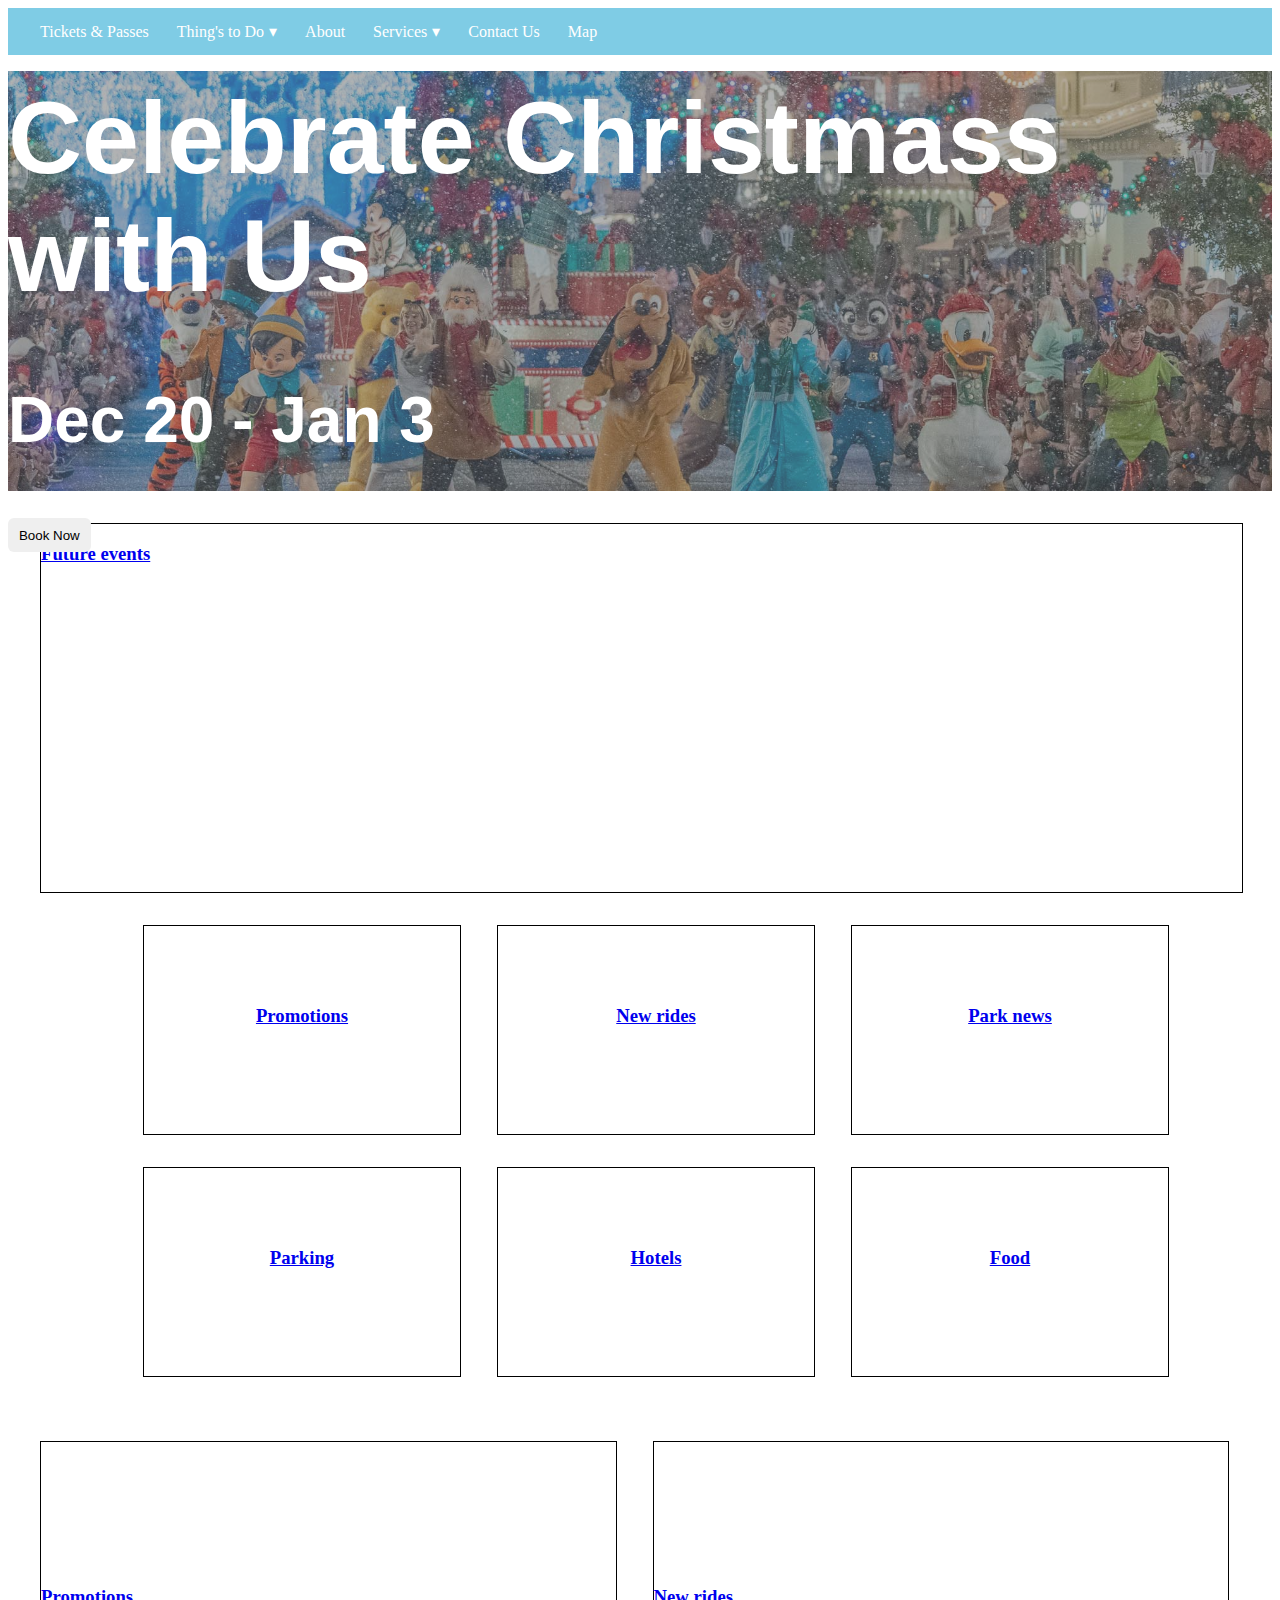
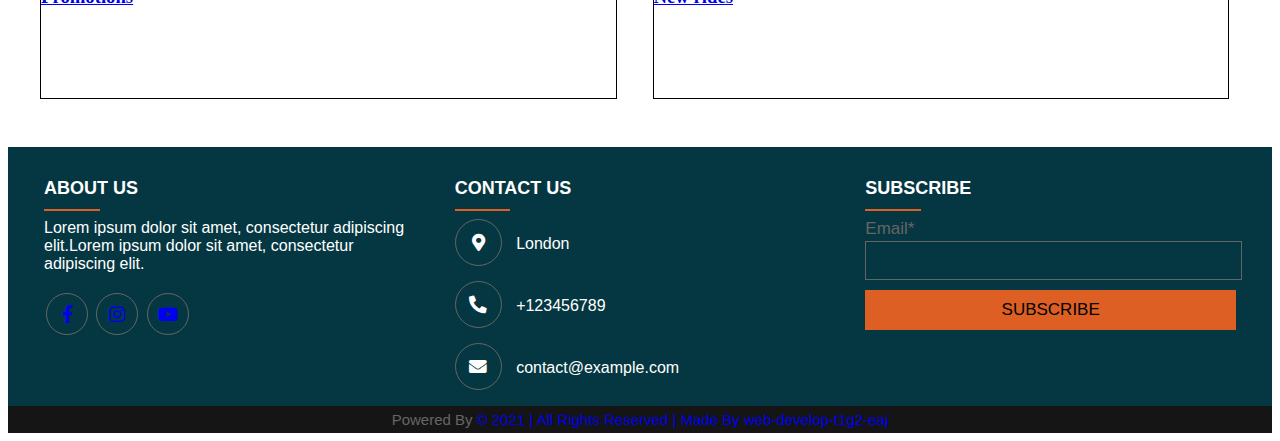
==== Current/index.html @ cac63c9f "Creating Current Folder" ====
<!DOCTYPE html>

<html lang="en">
    
  <head>
    <meta charset="UTF-8">
    <meta name="viewport" content="width=device-width, initial-scale=1.0">
    <meta http-equiv="X-UA-Compatible" content="ie=edge">
    <title>HTML 5 Boilerplate</title>
    <link rel="stylesheet" href="https://cdnjs.cloudflare.com/ajax/libs/font-awesome/5.15.3/css/all.min.css"/>
    <link rel="stylesheet" href="styles/style.css">

  </head>
    
    
  <body>
      
     <nav id='menu'>
  <input type='checkbox' id='responsive-menu' onclick='updatemenu()'><label></label>
  <ul>
    <li><a href='http://'>Tickets & Passes</a></li>
    <li><a class='dropdown-arrow' href='http://'>Thing's to Do</a>
      <ul class='sub-menus'>
        <li><a href='http://'>Sub Menu 1</a></li>
        <li><a href='http://'>Sub Menu 2</a></li>
        <li><a href='http://'>Sub Menu 3</a></li>
        <li><a href='http://'>Sub Menu 4</a></li>
      </ul>
    </li>
    <li><a href='./about.html'>About</a></li>
    <li><a class='dropdown-arrow' href='http://'>Services</a>
      <ul class='sub-menus'>
        <li><a href='http://'>Sub Menu 1</a></li>
        <li><a href='http://'>Sub Menu 2</a></li>
        <li><a href='http://'>Sub Menu 3</a></li>
      </ul>
    </li>
    <li><a href='http://'>Contact Us</a></li>
    <li><a href='./map.html'>Map</a></li>
  </ul>
</nav>
      
      
     <div class="image" id="christmass-image">
         
         <div id="test">
            <h1>Celebrate Christmass with Us</h1>
             <h2>Dec 20 - Jan 3</h3>
             
             <button id="book-christmass-ticket">
                     Book Now
                </button>
             
         </div>
         <!--<h1>Celebrate Christmass with Us</h1>
         <h3>Dec 20 - Jan 3</h3>-->
         <img src="pics/christmass.jpg" alt="Celebrate Christmass with Us">
 
      </div>

      <!-- future events div block -->
       <!-- news section -->
       <div class="future_events_div">
        <div class="future_event" id="future_events"> 
          <h3 id="future_event_link" > 
            <a href="#"> Future events </a>
          </h3>
        </div>

         </div>
        
         <!-- end of future events div block -->



      <div class="promo_main_div" >
        <div class="promos"> 
          <h3 id="promo_link" > 
            <a href="#">Promotions</a>
          </h3>
        </div>

        <div class="promos"> 
          <h3 id="promo_link" > 
            <a href="#">New rides</a>
          </h3>
        </div>

        <div class="promos"> 
          <h3 id="promo_link" > 
            <a href="#">Park news</a>
          </h3>
        </div>
            
        <div class="promos"> 
          <h3 id="promo_link" > 
            <a href="#">Parking</a>
          </h3>
        </div>
              
      
        <div class="promos"> 
          <h3 id="promo_link" > 
            <a href="#">Hotels</a>
          </h3>
        </div>
       
        
          <div class="promos"> 
            <h3 id="promo_link" > 
              <a href="#">Food</a>
            </h3>
          </div>  
         <br style="clear: left;" />
       </div>

       


       <div class="promo_main_div_b" >
        <div class="promos_b"> 
          <h3 id="promo_link" > 
            <a href="#">Promotions</a>
          </h3>
        </div>

        <div class="promos_b"> 
          <h3 id="promo_link" > 
            <a href="#">New rides</a>
          </h3>
        </div>
 
       </div>


      <!-- end of news section -->


      <!-- footer -->

      <footer>
        <div class="container">
            <div class="left section">
                <h2>About Us</h2>
                <div class="content">
                    <p>Lorem ipsum dolor sit amet, consectetur adipiscing elit.Lorem ipsum dolor sit amet, consectetur adipiscing elit.</p>
                <div class="social">
                    <a href="https://thempark.com.com"><span class="fab fa-facebook-f"></span></a>
                    <a href="https://instagram.com/"><span class="fab fa-instagram"></span></a>
                    <a href="https://www.youtube.com/"><span class="fab fa-youtube"></span></a>
                </div>
                </div>
            </div>

            <div class="center section">
                <h2>Contact Us</h2>
                <div class="content">
                    <div class="place">
                        <span class="fas fa-map-marker-alt"></span>
                        <span class="text"> London</span>
                    </div>
                    <div class="phone">
                        <span class="fas fa-phone-alt"></span>
                        <span class="text"> +123456789</span>
                    </div>
                    <div class="email">
                        <span class="fas fa-envelope"></span>
                        <span class="text"> contact@example.com</span>
                    </div>
                </div>
            </div>

            <div class="right section">
                <h2>Subscribe</h2>
                <div class="content">
                    <form action="#">
                        <div class="email">
                            <div class="text">Email*</div>
                        </div>
                        <input type="email" required>
                        <div class="btn">
                            <button type="submit">SUBSCRIBE</button>
                        </div>
                    </form>
                </div>
            </div>
        </div>

        <div class="footer-bottom">
            <center>
                <div><span>Powered By <a href="https://themepark.com">© 2021 | All Rights Reserved | Made By web-develop-t1g2-eaj</a></span></div>
            </center>
        </div>
    </footer>

      <!-- end of footer -->



    </body>
    
    
</html>
---- Current/styles/style.css ----
#menu {
	background: rgba(0, 153, 204, 0.5);
	color: #FFF;
	height: 47px;
	padding-left: 18px;
    margin-bottom: 1em;
 }

#menu ul, #menu li {
	margin: 0 auto;
	padding: 0;
	list-style: none
}

#menu ul {
	width: 100%;
}

#menu li {
	float: left;
	display: inline;
	position: relative;
}

#menu a {
	display: block;
	line-height: 47px;
	padding: 0 14px;
	text-decoration: none;
	color: #FFFFFF;
	font-size: 16px;
}

#menu a.dropdown-arrow:after {
	content: "\25BE";
	margin-left: 5px;
}

#menu li a:hover {
	color: #0099CC;
	background: #F2F2F2;
}

#menu input {
	display: none;
	margin: 0;
	padding: 0;
	height: 47px;
	width: 100%;
	opacity: 0;
	cursor: pointer
}

#menu label {
	display: none;
	line-height: 47px;
	text-align: center;
	position: absolute;
	left: 35px
}

#menu label:before {
	font-size: 1.6em;
	content: "\2261"; 
	margin-left: 20px;
}

#menu ul.sub-menus{
	height: auto;
	overflow: hidden;
	width: 170px;
	background: #444444;
	position: absolute;
	z-index: 99;
	display: none;
}

#menu ul.sub-menus li {
	display: block;
	width: 100%;
}

#menu ul.sub-menus a {
	color: #FFFFFF;
	font-size: 16px;
}

#menu li:hover ul.sub-menus {
	display: block
}

#menu ul.sub-menus a:hover{
	background: #F2F2F2;
	color: #444444;
}

/* responsive settings */
@media screen and (max-width: 800px){

	

	/* responsive menu */

	#menu {position:relative}
	#menu ul {background:#111;position:absolute;top:100%;right:0;left:0;z-index:3;height:auto;display:none}
	#menu ul.sub-menus {width:100%;position:static;}
	#menu ul.sub-menus a {padding-left:30px;}
	#menu li {display:block;float:none;width:auto;}
	#menu input, #menu label {position:absolute;top:0;left:0;display:block}
	#menu input {z-index:4}
	#menu input:checked + label {color:white}
	#menu input:checked + label:before {content:"\00d7"}
	#menu input:checked ~ ul {display:block}


	#future_events {
		width: 100%;
        float: none;
 		margin-top: 2em;
		margin-right: auto;
		margin-left: auto; 

	}

	 .promos {
		 width: 20%;
	 }

	 .promos_b {
		width: 20%;
	}

	/* responsive settings for 6 div blocks */
	div.promo_main_div div {
        width: 100%;
        float: none;
 		margin-top: 2em;
		margin-right: auto;
		margin-left: auto; 
		margin-bottom: 2em;
}

div.promo_main_div_b div {
	width: 100%;
	float: none;
	 margin-top: 2em;
	margin-right: auto;
	margin-left: auto; 
	margin-bottom: 2em;
}

		 
		 


	/* footer responsive block */
	footer{
        position: relative;
        bottom: 0px;
    }

    .left .content{
        padding-right:0px;
        padding-bottom: 30px;
    }

    .container{
        flex-wrap: wrap;
        flex-direction: column;
        padding:0.5rem;
    }

    .container .section{
        margin:5px 0;
    }

}

/* end of responsive settings */

div #christmass-image {
    margin: 1em;
      
}

/* main image div block*/
#christmass-image{
    position:relative;
    margin: 0;
    display: flex;
    justify-content: center;
    align-items: center;
    background:rgba(0,0,0,0.6);
 }
 
#test {
    position:absolute;
 
    z-index: 1;
    color: white;
    font-family: sans-serif;
}

#test, h1 {
    font-size: 3.2em;
}

#test, h2 {
    font-size: 2em;
}
 
/* main image settings */
#christmass-image img{
    position:relative;
    width: 100%;
    opacity: 0.5;
    height: 420px;
    object-fit: cover;
    
}


  #book-christmass-ticket {
    width: 6.2em;
    height: 2.5em;
    border-radius: 6px;
    transition-duration: 0.4s;
    border: none;
}
 
#promo_link {

	margin-top: 25%;
	margin-bottom: 25%;
}

button:hover {
  background-color: #4CAF50; 
  color: white;
}


/* future events css block */
/* container div for 6 div blocks */
.promo_main_div {

	width: 100%;
	text-align: center;
	margin-bottom: 2em;
	/* margin-left: 10%;
	margin-right: 10%; */
	height:120%;

}


.promo_main_div_B {

	width: 100%;
	text-align: center;
	margin-bottom: 2em;
	/* margin-left: 10%;
	margin-right: 10%; */
	height:120%;

}

.promos_b {
	/* width: 24%; */
   width: calc(100%/2.2);
   border: 1px solid black;
	/* float: left; */
	vertical-align: middle;
   display:inline-block;
   align-items: center;
   height: 16em;
   margin: 2em auto auto 2em;}


/* 6 div blocks for advertising */
.future_event {
 	/* width: 24%; */
	width: 95%;
	border: 1px solid black;
 	/* float: left; */
 	display:inline-block;
 	height: 23em;
	margin: 2em auto auto 2em;}
/* end of future events block */
 

/* 6 div blocks for advertising */
.promos {
 	/* width: 24%; */
	width: calc(100% / 4);
	border: 1px solid black;
 	/* float: left; */
     vertical-align: middle;
	display:inline-block;
	align-items: center;
	height: 13em;
	margin: 2em auto auto 2em;}

 
/* 
	E-mail signup form
	form {
 		font-family: sans-serif;
	  }
	  
	  .container {
		padding: 10px;
	  }
	  
	  input[type=text], input[type=submit] {
		width: 100%;
		padding:9px;
		margin: 8px 0;
		display: inline-block;
		border: 1px solid #ccc;
		box-sizing: border-box;
	  }
	  
	  input[type=checkbox] {
		margin-top: 10px;
	  }
	  
	  input[type=submit] {
		background-color: #12868f;
		color: white;
		border: none;
	  }
	  
	  
	  input[type=submit]:hover {
		opacity: 0.8;
	  } */

 	    


	  /* footer */

	   

 

footer{
	padding:0; 
	margin:0;
    box-sizing: border-box;
    color: white;
    font-family: 'Open Sans', sans-serif;
    margin-top: 3em;
    bottom: 0;
    width: 100%;
    background-color: #053742;
}

.container{
    display: flex;
    padding: 1rem;
}

.container .section{
    flex-basis: 50%;
    padding: 0 20px;
}

.section h2{
    font-size: 1.125rem;
    font-weight: 600;
    text-transform: uppercase;
}

.section .content{
    margin:20px 0 0 0;
    position: relative;
}

.section .content::before{
    position: absolute;
    content: '';
    top: -10px;
    height: 2px;
    width: 100%;
}

.section .content::after{
    position: absolute;
    content: '';
    height: 2px;
    width: 15%;
    background-color: #dd5f24;
    top: -10px;
}

.left .content .social{
    margin: 20px 0 0 0;
}

.left .content .social a{
    padding: 0 2px;
}

.left .content .social a span{
    height: 40px;
    width: 40px;
    background: transparent;
    line-height: 40px;
    text-align: center;
    font-size: 18px;
    border-radius: 50px;
    transition: 0.4s;
    border:1px solid #656565;
}


.left .content .social a span:hover{
    background: #dd5f24;
}

.center .content .fas{
    font-size: 1.1rem;
    background: transparent;
    height: 45px;
    width: 45px;
    line-height: 45px;
    text-align: center;
    border-radius: 50px;
    transition: 0.3s;
    cursor: pointer;
    border:1px solid #656565;
}

.center .content .fas:hover{
    background: #dd5f24;
    border:1px solid #dd5f24;
}

.center .content .text{
    font-size: 1.0.6rem;
    font-weight: 500;
    padding-left: 10px;
}

.center .content .phone{
    margin: 15px 0;
}

.right form .text{
    font-size: 1.0625rem;
    margin-bottom: 2px;
    color: #656565;
}

.right form input{
    width: 100%;
    font-size: 1.0625rem;
    background: transparent;
    border: 1px solid #656565;
}

.right form input{
    height: 35px;
}

.right form .btn{
    margin-top: 10px;
}

.right form .btn button{
    height: 40px;
    width: 100%;
    border:none;
    outline: none;
    background: #dd5f24;
    font-size: 1.0625rem;
    font-weight: 500;
    cursor: pointer;
    transition: 0.3s;
}


.right form .btn button:hover{
    background: #000;
}

.footer-bottom center{
    padding: 5px;
    font-size: 0.9375rem;
    background: #151515;
}

.footer-bottom center span{
    color: #656565;
}

.footer-bottom center a{
    text-decoration: none;
}

.footer-bottom center a:hover{
    text-decoration: underline;
}

 

	  /* end of footer */
/* THis contains just the map */
#container-parkmap {
    position: relative;
    border-style: dashed;
}

/* The legend just below the map */
.legend {
    margin-bottom: 100px;
}

.legend ol {
    columns: 30px 3;
}

.logo {
    position: absolute;
    top: 40px;
}

/* THis is a trick to crop a squared image into a rounded shaped one */
.img-crop-rounded {
    width: 100px;
    height: 100px;
    object-fit: cover;
    border-radius: 50%;
}


.map-content-wrapper section:target {
    background-color: chartreuse;
}

/* section {
    display: block;
} */

.back-to-map {
    display: block;
    font-style: italic;
    text-align: center;
    color:steelblue;
}


.back-to-map:hover, .back-to-map:active {
    background-color: burlywood;
    font-weight: bold;
    text-decoration: none;
}



.hotels, .restaurants {
    display: flex;
    margin: 0 auto;
}

section.show-attraction {
    display: flex;
    margin: 0 auto;
    justify-content: center;
}
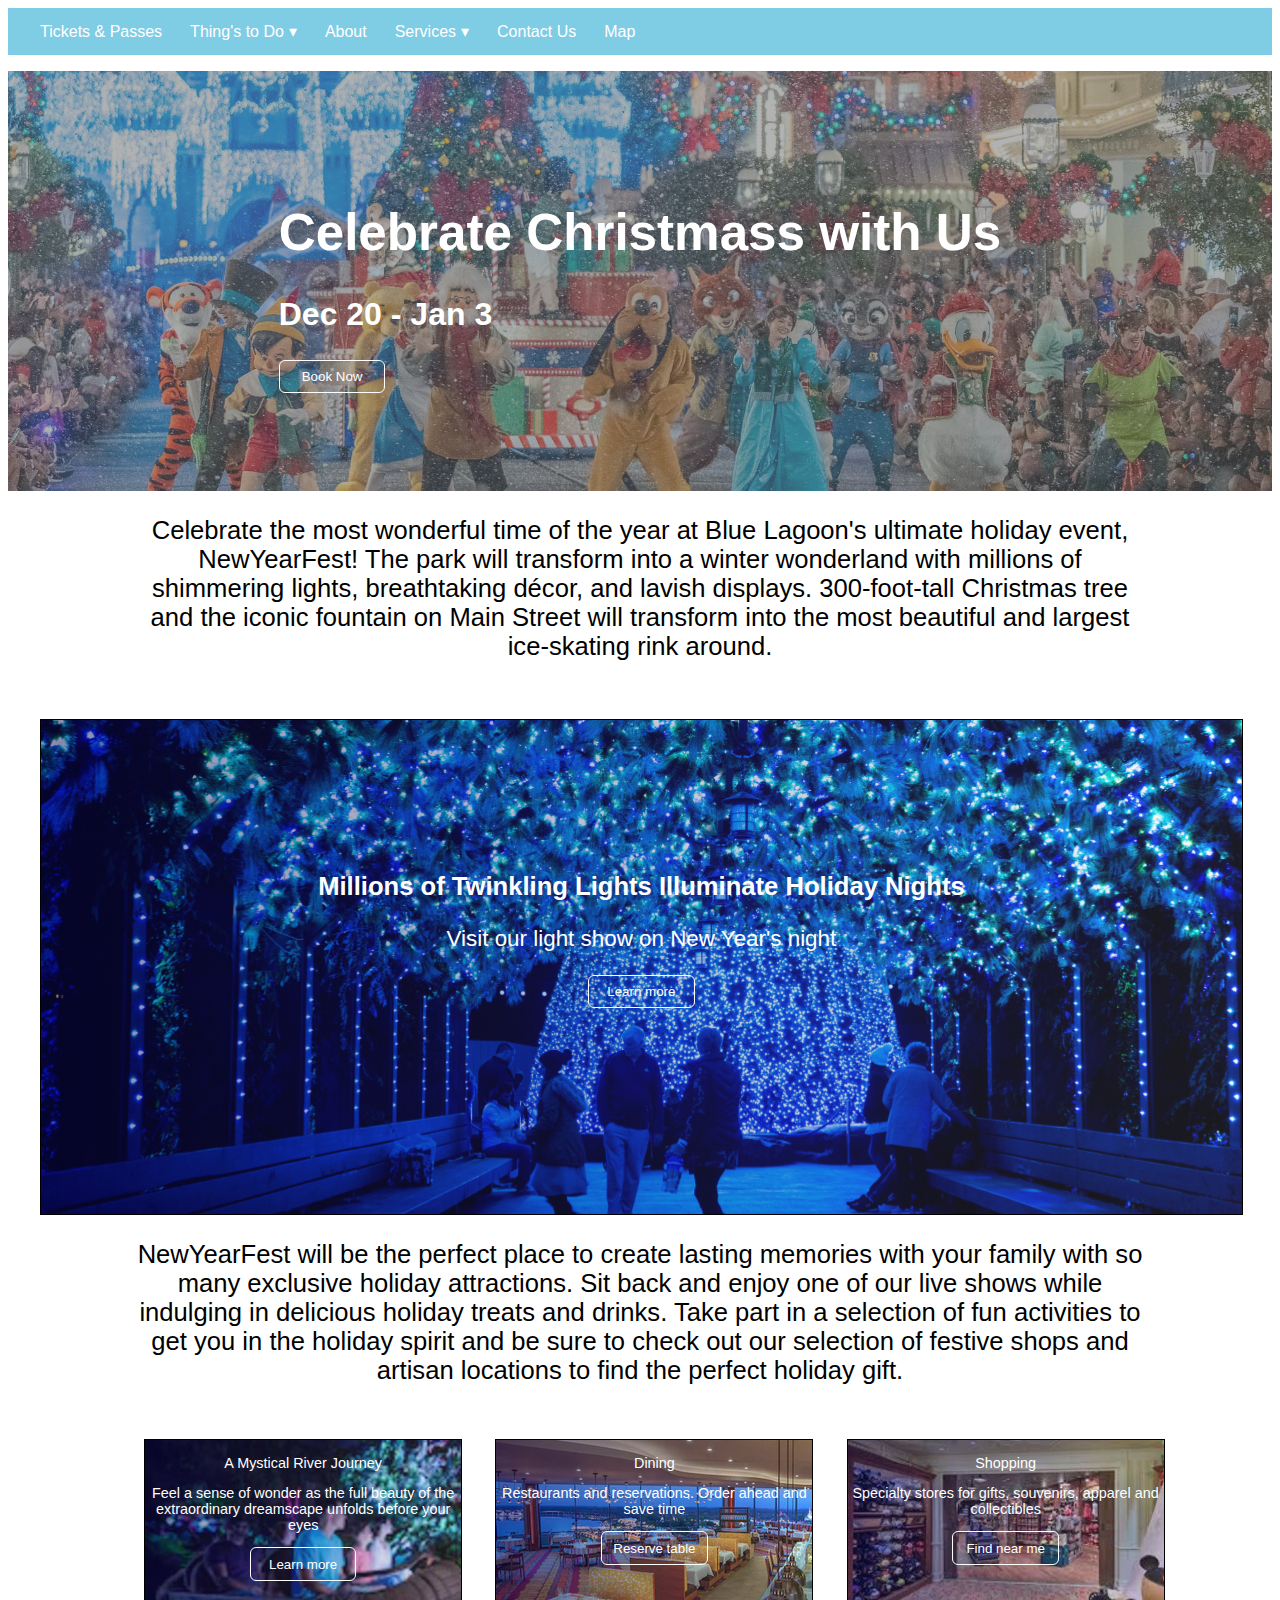
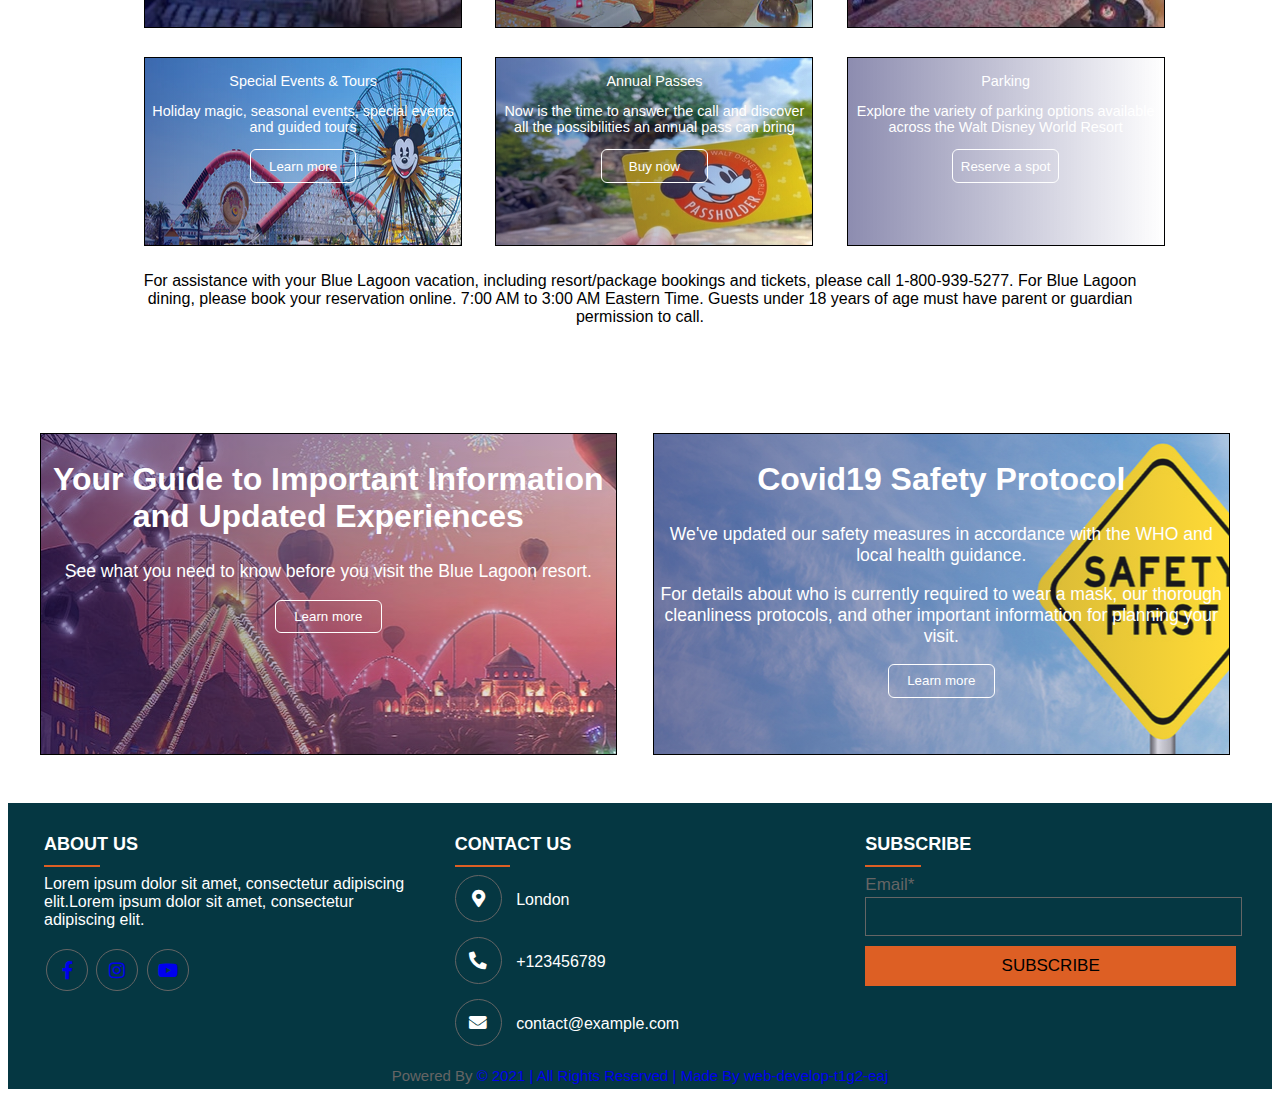
==== commit cd8bb98c: "index page 90% done" ====
--- a/Current/index.html
+++ b/Current/index.html
@@ -6,7 +6,7 @@
     <meta charset="UTF-8">
     <meta name="viewport" content="width=device-width, initial-scale=1.0">
     <meta http-equiv="X-UA-Compatible" content="ie=edge">
-    <title>HTML 5 Boilerplate</title>
+    <title>The Blue Lagoon</title>
     <link rel="stylesheet" href="https://cdnjs.cloudflare.com/ajax/libs/font-awesome/5.15.3/css/all.min.css"/>
     <link rel="stylesheet" href="styles/style.css">
 
@@ -61,10 +61,17 @@
       <!-- future events div block -->
        <!-- news section -->
        <div class="future_events_div">
+         <p style="text-align: center; margin: 2% 10% 2% 10%; font-size: 1.6em;">Celebrate the most wonderful time of the year at Blue Lagoon's ultimate holiday event, NewYearFest! 
+          The park will transform into a winter wonderland with millions of shimmering lights, breathtaking décor, and lavish displays. 
+          300-foot-tall Christmas tree and the iconic fountain on Main Street will transform into the most beautiful and largest ice-skating rink around.</p>
         <div class="future_event" id="future_events"> 
           <h3 id="future_event_link" > 
-            <a href="#"> Future events </a>
+            Millions of Twinkling Lights Illuminate Holiday Nights           
           </h3>
+          <p>Visit our light show on New Year's night</p>
+            <button id="book-christmass-ticket">
+              Learn more
+         </button>
         </div>
 
          </div>
@@ -74,43 +81,69 @@
 
 
       <div class="promo_main_div" >
-        <div class="promos"> 
-          <h3 id="promo_link" > 
-            <a href="#">Promotions</a>
-          </h3>
-        </div>
-
-        <div class="promos"> 
-          <h3 id="promo_link" > 
-            <a href="#">New rides</a>
-          </h3>
-        </div>
-
-        <div class="promos"> 
-          <h3 id="promo_link" > 
-            <a href="#">Park news</a>
-          </h3>
+        
+        <p style="text-align: center; margin: 2% 10% 2% 10%; font-size: 1.6em;">
+          NewYearFest will be the perfect place to create lasting memories with your family with so many exclusive holiday attractions.
+           Sit back and enjoy one of our live shows while indulging in delicious holiday treats and drinks.
+           Take part in a selection of fun activities to get you in the holiday spirit
+            and be sure to check out our selection of festive shops and artisan locations to find the perfect holiday gift.
+        </p>
+
+        <div class="promos new_ride"> 
+             <p>A Mystical River Journey</p>
+             <p>Feel a sense of wonder as the full beauty of the extraordinary dreamscape unfolds before your eyes</p>
+             <button id="promos_button">
+              Learn more
+         </button>
+         </div>
+
+        <div class="promos dining"> 
+          <p>Dining</p>
+          <p>Restaurants and reservations. Order ahead and save time</p>
+          <button id="promos_button">
+            Reserve table
+       </button>
+        </div>
+
+        <div class="promos shopping"> 
+          <p>Shopping</p>
+          <p>Specialty stores for gifts, souvenirs, apparel and collectibles</p>
+          <button id="promos_button">
+            Find near me
+       </button>
         </div>
             
-        <div class="promos"> 
-          <h3 id="promo_link" > 
-            <a href="#">Parking</a>
-          </h3>
+        <div class="promos special_events"> 
+         <p>Special Events & Tours</p>
+         <p>Holiday magic, seasonal events, special events and guided tours</p>
+         <button id="promos_button">
+            Learn more
+        </button>
         </div>
               
       
-        <div class="promos"> 
-          <h3 id="promo_link" > 
-            <a href="#">Hotels</a>
-          </h3>
+        <div class="promos annual_pass"> 
+          <p>Annual Passes</p>
+          <p>Now is the time to answer the call and discover all the possibilities an annual pass can bring</p>
+            <button id="promos_button">
+              Buy now
+          </button>
         </div>
        
         
-          <div class="promos"> 
-            <h3 id="promo_link" > 
-              <a href="#">Food</a>
-            </h3>
+          <div class="promos parking"> 
+            <p>Parking</p>
+           <p>Explore the variety of parking options available across the Walt Disney World Resort</p>
+           <button id="promos_button">
+            Reserve a spot
+        </button>
           </div>  
+          <P id="promo_main_p" style="text-align: center; margin: 2% 10% 2% 10%;">
+            For assistance with your Blue Lagoon vacation, including resort/package bookings and tickets, please call 1-800-939-5277.
+            For Blue Lagoon dining, please book your reservation online.
+            7:00 AM to 3:00 AM Eastern Time. Guests under 18 years of age must have parent or guardian permission to call.
+  
+          </P>
          <br style="clear: left;" />
        </div>
 
@@ -118,17 +151,34 @@
 
 
        <div class="promo_main_div_b" >
-        <div class="promos_b"> 
-          <h3 id="promo_link" > 
-            <a href="#">Promotions</a>
+        <div class="promos_b guide"> 
+          <h2>Your Guide to Important Information and Updated Experiences</h2>
+            <p>
+              See what you need to know before you visit the Blue Lagoon resort.
+              </p>
+              <button id="promos_button">
+                Learn more
+            </button>
           </h3>
         </div>
 
-        <div class="promos_b"> 
-          <h3 id="promo_link" > 
-            <a href="#">New rides</a>
-          </h3>
-        </div>
+        <div class="promos_b cv19"> 
+          <h2> 
+           Covid19 Safety Protocol
+          </h2>
+          <p>
+            We've updated our safety measures in accordance with the WHO and local health guidance.
+          </p>
+            <p>
+              For details about who is currently required to wear a mask, 
+              our thorough cleanliness protocols, and other important information for planning your visit.
+            </p>
+            <button id="promos_button">
+              Learn more
+          </button>
+        </div>
+
+        
  
        </div>
 
--- a/Current/styles/style.css
+++ b/Current/styles/style.css
@@ -1,3 +1,13 @@
+
+h1 {
+    font-size: 3.2em;
+}
+
+h2 {
+    font-size: 2em;
+}
+ 
+
 #menu {
 	background: rgba(0, 153, 204, 0.5);
 	color: #FFF;
@@ -114,12 +124,13 @@
 
 
 	#future_events {
+        
 		width: 100%;
         float: none;
  		margin-top: 2em;
 		margin-right: auto;
 		margin-left: auto; 
-
+       
 	}
 
 	 .promos {
@@ -149,8 +160,13 @@
 	margin-bottom: 2em;
 }
 
+    .future_events_div {
+        font-size: 0.7em;
+    }
 		 
-		 
+	.promo_main_div {
+        font-size: 0.7em;
+    } 
 
 
 	/* footer responsive block */
@@ -177,7 +193,7 @@
 }
 
 /* end of responsive settings */
-
+/* ----------------------------------------------------------------------------------------------- */
 div #christmass-image {
     margin: 1em;
       
@@ -201,14 +217,6 @@
     font-family: sans-serif;
 }
 
-#test, h1 {
-    font-size: 3.2em;
-}
-
-#test, h2 {
-    font-size: 2em;
-}
- 
 /* main image settings */
 #christmass-image img{
     position:relative;
@@ -221,12 +229,19 @@
 
 
   #book-christmass-ticket {
-    width: 6.2em;
+    background-color: Transparent; 
+    width: 8em;
     height: 2.5em;
+    border: white 1px solid;
+    color: #FFF;
     border-radius: 6px;
     transition-duration: 0.4s;
-    border: none;
-}
+}
+
+#book-christmass-ticket:hover {
+    background-color: rgba(42, 211, 174, 0.521); 
+
+  }
  
 #promo_link {
 
@@ -266,24 +281,61 @@
 }
 
 .promos_b {
-	/* width: 24%; */
+   text-align: center;
    width: calc(100%/2.2);
    border: 1px solid black;
-	/* float: left; */
-	vertical-align: middle;
+   vertical-align: middle;
    display:inline-block;
-   align-items: center;
-   height: 16em;
-   margin: 2em auto auto 2em;}
+   height: 20em;
+   margin: 2em auto auto 2em;
+   color: white;
+   /* font-size: 1.6em; */
+    }   
+
+    .guide {
+            background-image: linear-gradient(to right, rgba(10, 9, 85, 0.466), rgba(255, 255, 255, 0.1) ), url("../pics/guide.jpg");
+
+    }
+    
+
+    .promos_b p {
+        font-size: 1.1em;
+        }
+    
+    .cv19 {
+        background-image: linear-gradient(to right, rgba(10, 9, 85, 0.466), rgba(255, 255, 255, 0.1) ), url("../pics/safety.jpg");
+
+    }
+    
+
+#future_event_link {
+        z-index: 1;
+        color:#ffffff; 
+        font-size: 1.6em;
+        font-family: sans-serif;
+        
+ 
+   }
+ 
+   .future_event p {
+        font-size: 1.4em;
+        font-family: sans-serif;
+             
+      }
 
 
 /* 6 div blocks for advertising */
 .future_event {
  	/* width: 24%; */
+    padding-top: 10%;
+    position: relative;
+    background-image: linear-gradient(to right, rgba(10, 9, 85, 0.466), rgba(255, 255, 255, 0.1) ), url("../pics/future_event.jpg");
 	width: 95%;
+    color: #FFF;
+    text-align: center;
+    vertical-align: middle;
 	border: 1px solid black;
- 	/* float: left; */
- 	display:inline-block;
+  	display:inline-block;
  	height: 23em;
 	margin: 2em auto auto 2em;}
 /* end of future events block */
@@ -294,12 +346,77 @@
  	/* width: 24%; */
 	width: calc(100% / 4);
 	border: 1px solid black;
- 	/* float: left; */
-     vertical-align: middle;
+    vertical-align: middle;
 	display:inline-block;
 	align-items: center;
 	height: 13em;
-	margin: 2em auto auto 2em;}
+	margin: 2em auto auto 2em;
+    color: #FFF;
+    z-index: 1;
+    font-size: 0.9em;
+}
+
+    .new_ride {
+        background-image: linear-gradient(to right, rgba(10, 9, 85, 0.466), rgba(255, 255, 255, 0.1) ), url(../pics/new_ride.jpg);
+        /* color: #FFF;
+        z-index: 1;
+        font-size: 0.9em; */
+      }
+
+      
+       
+       .dining {
+        background-image: linear-gradient(to right, rgba(10, 9, 85, 0.466), rgba(255, 255, 255, 0.1) ), url(../pics/dining.jpg);
+        /* color: #FFF;
+        z-index: 1;
+        font-size: 0.9em; */
+      }
+
+      .shopping {
+        background-image: linear-gradient(to right, rgba(10, 9, 85, 0.466), rgba(255, 255, 255, 0.1) ), url(../pics/shopping.jpg);
+        /* color: #FFF;
+        z-index: 1;
+        font-size: 0.9em; */
+      }
+
+      .special_events {
+        background-image: linear-gradient(to right, rgba(10, 9, 85, 0.466), rgba(255, 255, 255, 0.1) ), url(../pics/events.jpg);
+        /* color: #FFF;
+        z-index: 1;
+        font-size: 0.9em; */
+      }
+
+      .annual_pass {
+        background-image: linear-gradient(to right, rgba(10, 9, 85, 0.466), rgba(255, 255, 255, 0.1) ), url(../pics/annual_pass.jpg);
+        /* color: #FFF;
+        z-index: 1;
+        font-size: 0.9em; */
+      }
+
+      .parking {
+        background-image: linear-gradient(to right, rgba(10, 9, 85, 0.466), rgba(255, 255, 255, 0.1) ), url(../pics/parking.jpg);
+        
+      }
+
+      
+
+ 
+     #promos_button {
+        background-color: Transparent; 
+        width: 8em;
+        height: 2.5em;
+        border: white 1px solid;
+        color: #FFF;
+        border-radius: 6px;
+        transition-duration: 0.4s;
+  
+      }
+
+      #promos_button:hover {
+        background-color: rgba(42, 211, 174, 0.521); 
+ 
+      }
+
 
  
 /* 
@@ -489,7 +606,7 @@
 .footer-bottom center{
     padding: 5px;
     font-size: 0.9375rem;
-    background: #151515;
+    /* background: #151515; */
 }
 
 .footer-bottom center span{
@@ -507,6 +624,57 @@
  
 
 	  /* end of footer */
+
+
+
+/* ************************************PAGE2******************************************************************************* */
+
+
+/* The following instructions come from Pietro's orginal stylesheet, but had been omitted in the merged version for submission 2
+Reinstating them to test how it works.
+*/
+
+body {
+    font-family: 'Lucida Sans', 'Lucida Sans Regular', 'Lucida Grande', 'Lucida Sans Unicode', Geneva, Verdana, sans-serif;
+}
+
+/* div, section {
+    margin-bottom: 50px;
+    padding: 10px;
+} */
+
+
+section.show-attraction {
+    display: flex;
+    margin: 0 auto;
+    justify-content: center;
+}
+
+
+
+.p2 h1 {
+    /* margin: 0; */
+    /* font-size: 3em; */
+    /* line-height: 1; */
+    background-color: hsla(195, 100%, 40%, 0.8);
+	color: #FFF;
+    text-align: center;
+}
+
+/* h2 {
+    margin-bottom: 5px;
+    margin-top: 15px;
+} */
+
+/* p {
+    margin-top: 0;
+    margin-bottom: 5px;
+} */
+
+
+
+
+
 /* THis contains just the map */
 #container-parkmap {
     position: relative;
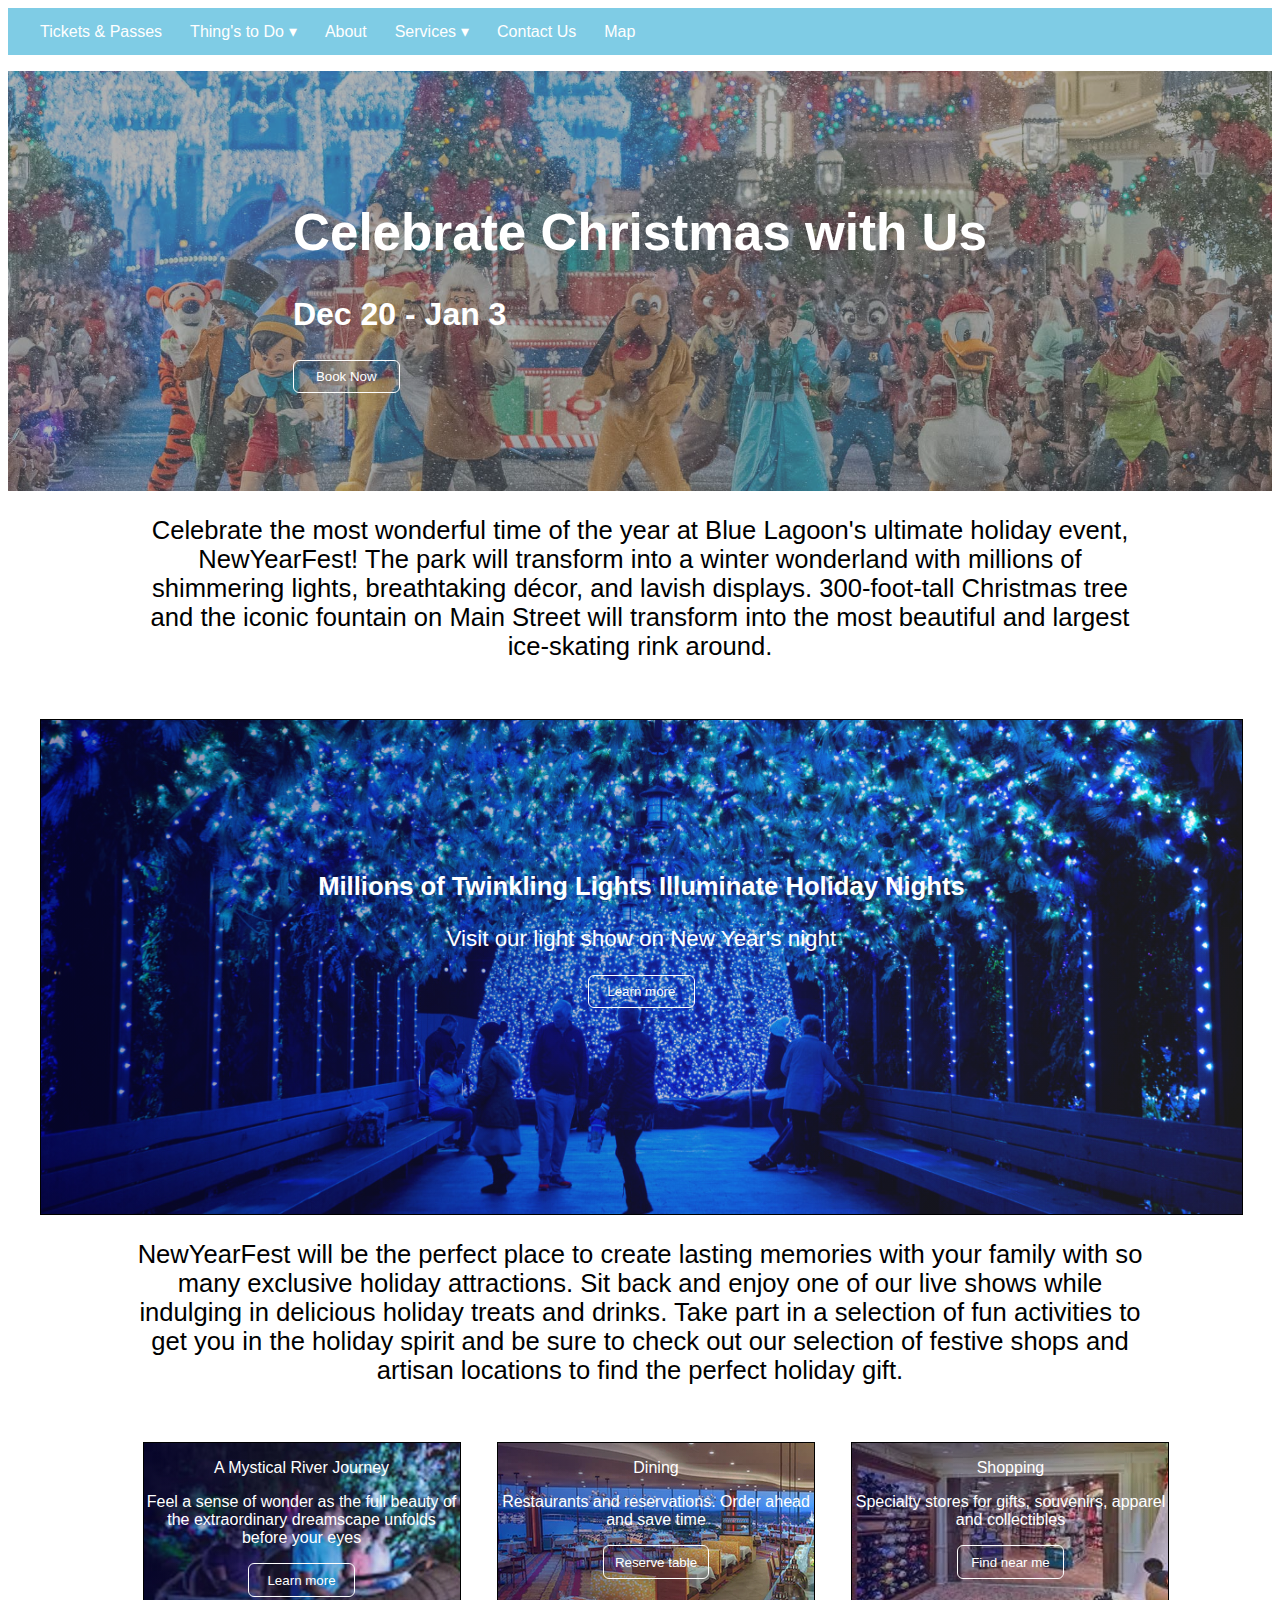
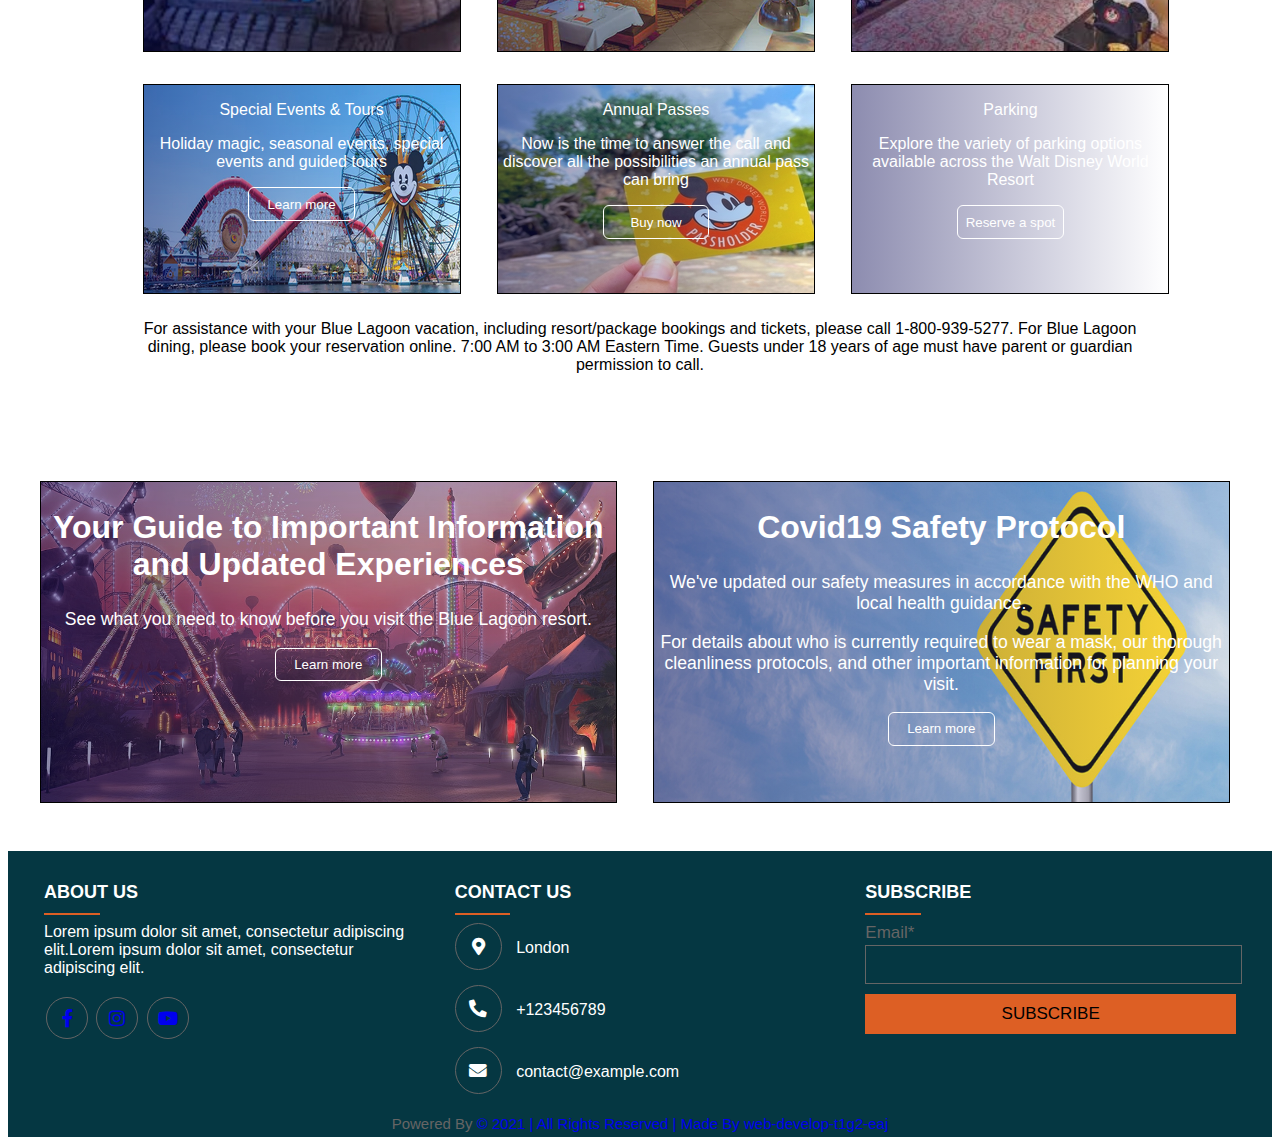
==== commit c2081acb: "responsive settings" ====
--- a/Current/index.html
+++ b/Current/index.html
@@ -41,20 +41,20 @@
 </nav>
       
       
-     <div class="image" id="christmass-image">
+     <div class="image" id="christmas-image">
          
          <div id="test">
-            <h1>Celebrate Christmass with Us</h1>
+            <h1>Celebrate Christmas with Us</h1>
              <h2>Dec 20 - Jan 3</h3>
              
-             <button id="book-christmass-ticket">
+             <button id="book-christmas-ticket">
                      Book Now
                 </button>
              
          </div>
-         <!--<h1>Celebrate Christmass with Us</h1>
+         <!--<h1>Celebrate Christmas with Us</h1>
          <h3>Dec 20 - Jan 3</h3>-->
-         <img src="pics/christmass.jpg" alt="Celebrate Christmass with Us">
+         <img src="pics/christmas.jpg" alt="Celebrate Christmas with Us">
  
       </div>
 
@@ -69,7 +69,7 @@
             Millions of Twinkling Lights Illuminate Holiday Nights           
           </h3>
           <p>Visit our light show on New Year's night</p>
-            <button id="book-christmass-ticket">
+            <button id="book-christmas-ticket">
               Learn more
          </button>
         </div>
@@ -90,7 +90,7 @@
         </p>
 
         <div class="promos new_ride"> 
-             <p>A Mystical River Journey</p>
+             <P>A Mystical River Journey</P>
              <p>Feel a sense of wonder as the full beauty of the extraordinary dreamscape unfolds before your eyes</p>
              <button id="promos_button">
               Learn more
@@ -98,7 +98,7 @@
          </div>
 
         <div class="promos dining"> 
-          <p>Dining</p>
+          <P>Dining</P>
           <p>Restaurants and reservations. Order ahead and save time</p>
           <button id="promos_button">
             Reserve table
@@ -106,7 +106,7 @@
         </div>
 
         <div class="promos shopping"> 
-          <p>Shopping</p>
+          <P>Shopping</P>
           <p>Specialty stores for gifts, souvenirs, apparel and collectibles</p>
           <button id="promos_button">
             Find near me
@@ -114,7 +114,7 @@
         </div>
             
         <div class="promos special_events"> 
-         <p>Special Events & Tours</p>
+         <P>Special Events & Tours</P>
          <p>Holiday magic, seasonal events, special events and guided tours</p>
          <button id="promos_button">
             Learn more
@@ -123,7 +123,7 @@
               
       
         <div class="promos annual_pass"> 
-          <p>Annual Passes</p>
+          <P>Annual Passes</P>
           <p>Now is the time to answer the call and discover all the possibilities an annual pass can bring</p>
             <button id="promos_button">
               Buy now
@@ -132,7 +132,7 @@
        
         
           <div class="promos parking"> 
-            <p>Parking</p>
+            <P>Parking</P>
            <p>Explore the variety of parking options available across the Walt Disney World Resort</p>
            <button id="promos_button">
             Reserve a spot
--- a/Current/styles/style.css
+++ b/Current/styles/style.css
@@ -104,10 +104,8 @@
 	color: #444444;
 }
 
-/* responsive settings */
+/* responsive settings -----------------------------------------------------------------------*/
 @media screen and (max-width: 800px){
-
-	
 
 	/* responsive menu */
 
@@ -133,14 +131,6 @@
        
 	}
 
-	 .promos {
-		 width: 20%;
-	 }
-
-	 .promos_b {
-		width: 20%;
-	}
-
 	/* responsive settings for 6 div blocks */
 	div.promo_main_div div {
         width: 100%;
@@ -151,15 +141,20 @@
 		margin-bottom: 2em;
 }
 
-div.promo_main_div_b div {
-	width: 100%;
-	float: none;
-	 margin-top: 2em;
-	margin-right: auto;
-	margin-left: auto; 
-	margin-bottom: 2em;
-}
-
+    div.promo_main_div_b div {
+        width: 100%;
+        float: none;
+        margin-top: 2em;
+        margin-right: auto;
+        margin-left: auto; 
+        margin-bottom: 2em;
+        height: auto;
+    }
+
+    .promos {
+        font-size: 1.1em;
+    }
+ 
     .future_events_div {
         font-size: 0.7em;
     }
@@ -168,6 +163,7 @@
         font-size: 0.7em;
     } 
 
+    
 
 	/* footer responsive block */
 	footer{
@@ -194,13 +190,13 @@
 
 /* end of responsive settings */
 /* ----------------------------------------------------------------------------------------------- */
-div #christmass-image {
+div #christmas-image {
     margin: 1em;
       
 }
 
 /* main image div block*/
-#christmass-image{
+#christmas-image{
     position:relative;
     margin: 0;
     display: flex;
@@ -218,7 +214,7 @@
 }
 
 /* main image settings */
-#christmass-image img{
+#christmas-image img{
     position:relative;
     width: 100%;
     opacity: 0.5;
@@ -228,7 +224,7 @@
 }
 
 
-  #book-christmass-ticket {
+  #book-christmas-ticket {
     background-color: Transparent; 
     width: 8em;
     height: 2.5em;
@@ -238,7 +234,7 @@
     transition-duration: 0.4s;
 }
 
-#book-christmass-ticket:hover {
+#book-christmas-ticket:hover {
     background-color: rgba(42, 211, 174, 0.521); 
 
   }
@@ -281,6 +277,8 @@
 }
 
 .promos_b {
+    background-repeat: no-repeat;
+  background-size: 100% 100%;
    text-align: center;
    width: calc(100%/2.2);
    border: 1px solid black;
@@ -330,7 +328,8 @@
     padding-top: 10%;
     position: relative;
     background-image: linear-gradient(to right, rgba(10, 9, 85, 0.466), rgba(255, 255, 255, 0.1) ), url("../pics/future_event.jpg");
-	width: 95%;
+	background-size: 100% 100%;
+    width: 95%;
     color: #FFF;
     text-align: center;
     vertical-align: middle;
@@ -343,8 +342,7 @@
 
 /* 6 div blocks for advertising */
 .promos {
- 	/* width: 24%; */
-	width: calc(100% / 4);
+ 	width: calc(100% / 4);
 	border: 1px solid black;
     vertical-align: middle;
 	display:inline-block;
@@ -353,9 +351,9 @@
 	margin: 2em auto auto 2em;
     color: #FFF;
     z-index: 1;
-    font-size: 0.9em;
-}
-
+    /* font-size: 0.9em; */
+}
+ 
     .new_ride {
         background-image: linear-gradient(to right, rgba(10, 9, 85, 0.466), rgba(255, 255, 255, 0.1) ), url(../pics/new_ride.jpg);
         /* color: #FFF;
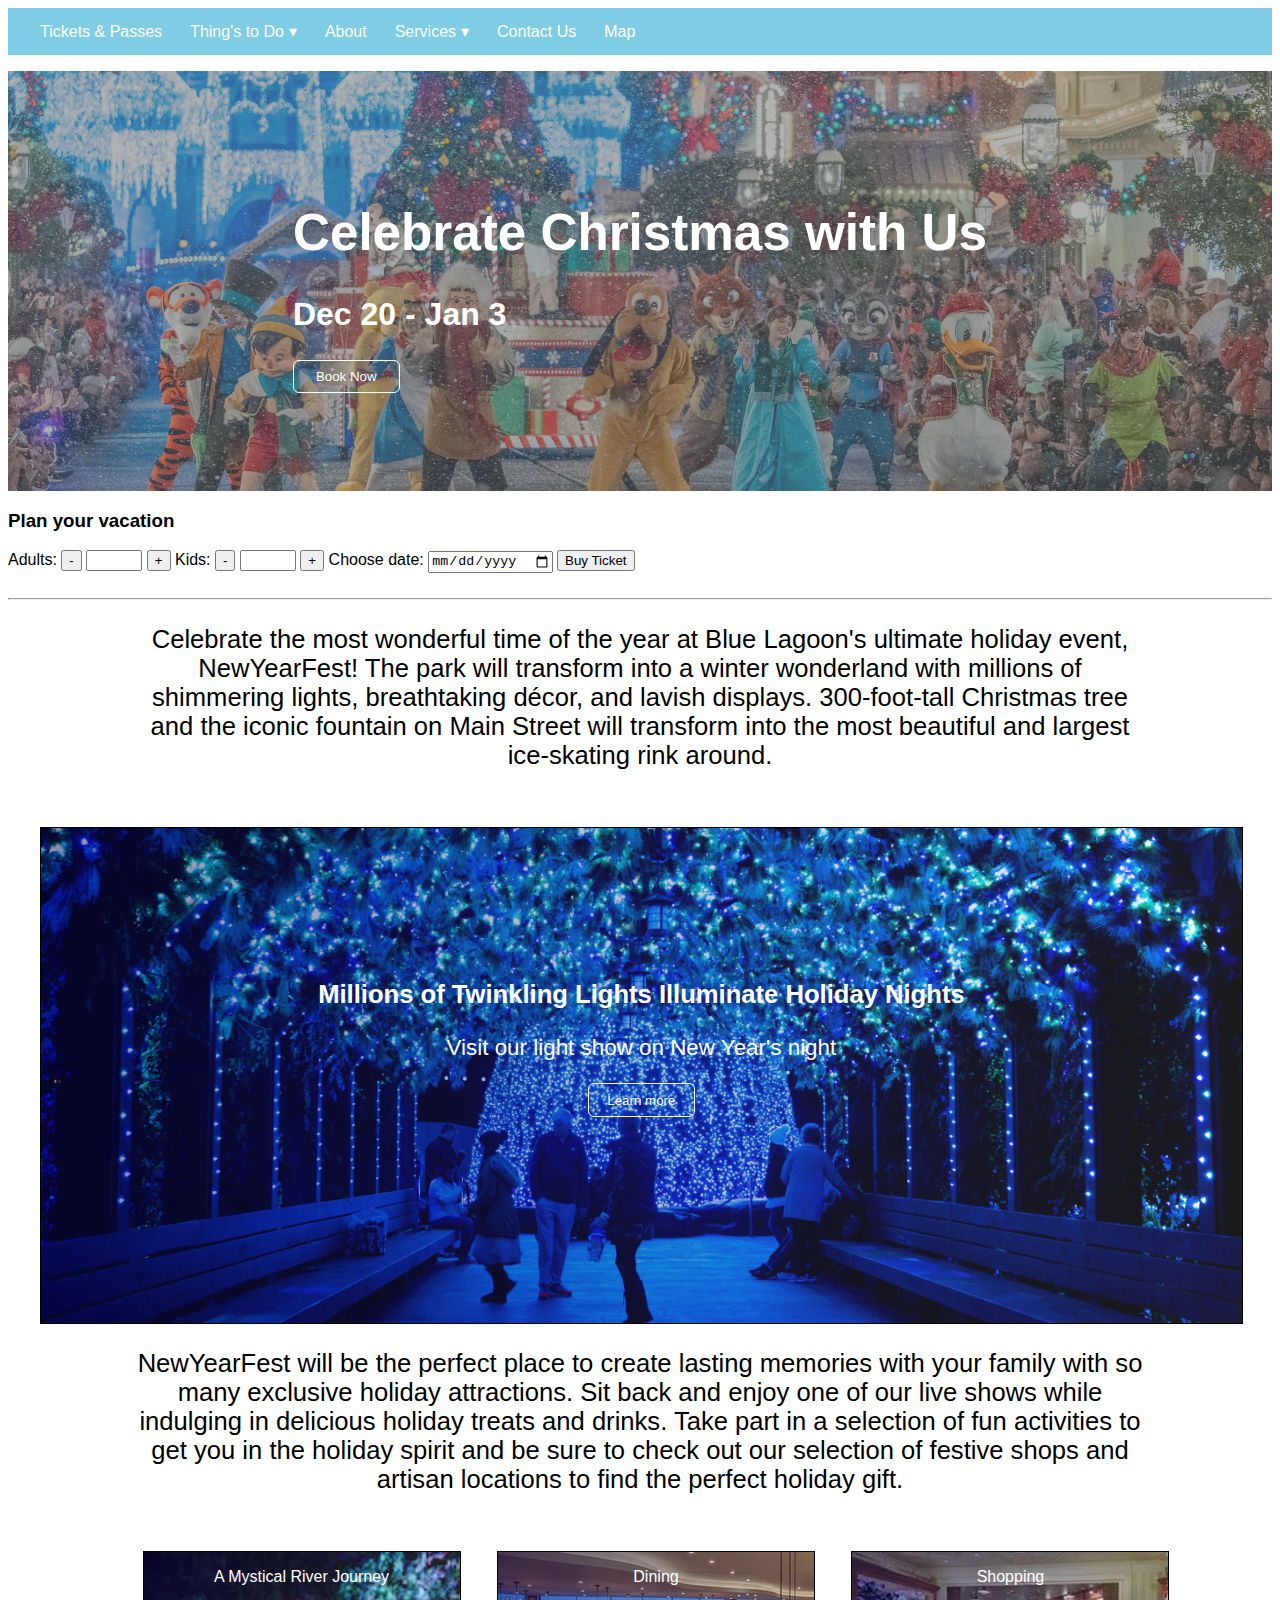
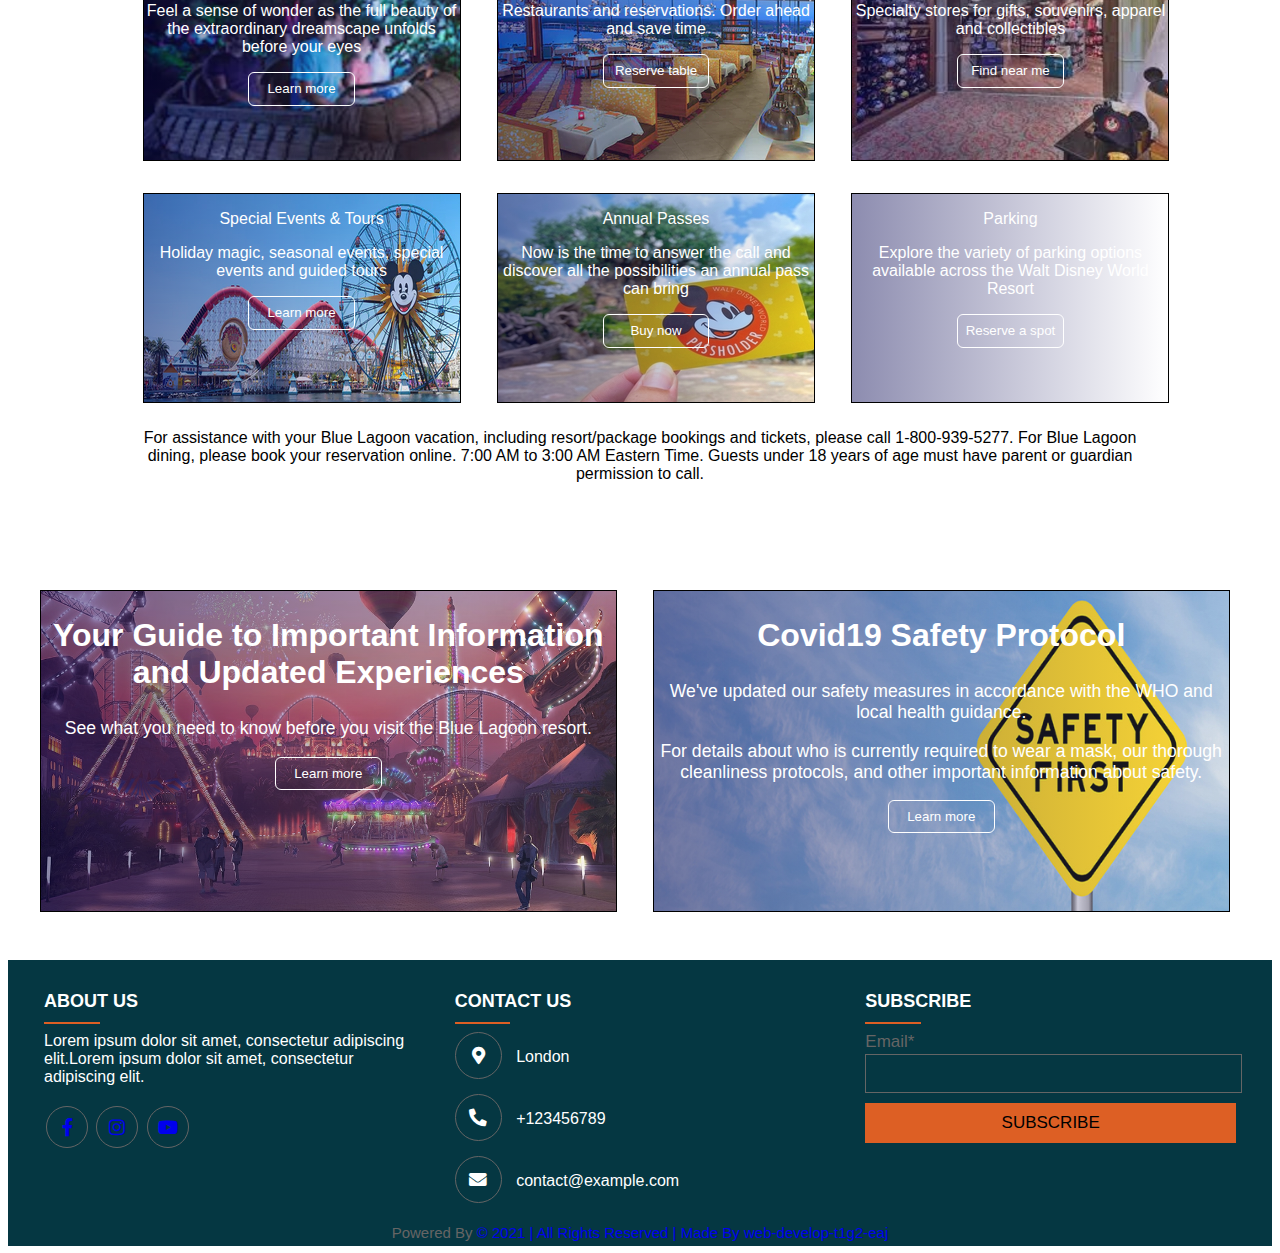
==== commit 0ae3a6f6: "comments added, buy ticket form added" ====
--- a/Current/index.html
+++ b/Current/index.html
@@ -2,6 +2,12 @@
 
 <html lang="en">
     
+<!-- header information The header section contains title section that will be displayed in opened browser tab, 
+     metadata about the website, such as encoding, display settings for different devices.
+     The viewport settings varies with the device, and will be smaller on a mobile phone than on a computer screen.
+     The initial-scale property controls the zoom level when the page is first loaded. 
+     Also contains links for stylesheets and other connected libraries.
+ -->
   <head>
     <meta charset="UTF-8">
     <meta name="viewport" content="width=device-width, initial-scale=1.0">
@@ -12,10 +18,16 @@
 
   </head>
     
+  <!-- end of header section --------------------------------------------------------------------  -->
     
   <body>
-      
-     <nav id='menu'>
+    
+    <!-- navigation menu block------------------------------------------
+      Only "about us" and "map page" links are active. 
+      Other submenus and buttons on the page are there for demonstration purposes only and will not redirect to another pages.
+    -->
+
+  <nav id='menu'>
   <input type='checkbox' id='responsive-menu' onclick='updatemenu()'><label></label>
   <ul>
     <li><a href='http://'>Tickets & Passes</a></li>
@@ -39,8 +51,16 @@
     <li><a href='./map.html'>Map</a></li>
   </ul>
 </nav>
+  
+<!-- end of menu block -------------------------------------------->
       
-      
+
+<!--  code under this line related to first main div block --------------------------------------------- */
+    Contains information about main event
+    div block includes header, button tags and background image 
+    Please note button's are for demonstration purposes only and will not redirect to any page
+   -->
+
      <div class="image" id="christmas-image">
          
          <div id="test">
@@ -49,36 +69,97 @@
              
              <button id="book-christmas-ticket">
                      Book Now
-                </button>
+            </button>
              
          </div>
-         <!--<h1>Celebrate Christmas with Us</h1>
-         <h3>Dec 20 - Jan 3</h3>-->
+         
          <img src="pics/christmas.jpg" alt="Celebrate Christmas with Us">
  
       </div>
 
-      <!-- future events div block -->
-       <!-- news section -->
+      <!-- Buy ticket form
+           choose the date, number of adults, number of kids. 
+           Form uses little bit of javascript to increase and decrease numbers in input field
+          Please note button's are for demonstration purposes only and will not redirect to any page -->
+      <div class="buy-ticket-class"> 
+        <form>
+
+          <h3>Plan your vacation</h3>
+          
+          <label for="number">Adults: </label>
+          <button class="plus-minus-button" type="button" onclick="decrement_adults()">-</button>
+          <input class="select-people" id="select-adults" type="number" min=1 max=20>
+          <button class="plus-minus-button" type="button" onclick="increment_adults()">+</button>
+          
+          <label for="number">Kids: </label>
+          <button class="plus-minus-button" type="button" onclick="decrement_kids()">-</button>
+          <input class="select-people" id="select-kids" type="number" min=1 max=20>
+          <button class="plus-minus-button" type="button" onclick="increment_kids()">+</button>
+
+          <label for="date">Choose date:</label>
+          <input id="book-date" type="date" name="Buy Ticket"> 
+          <button id="buy-ticket" type="button">Buy Ticket</button>
+
+          <script>
+             function increment_adults() {
+                document.getElementById('select-adults').stepUp();
+             }
+             function decrement_adults() {
+                document.getElementById('select-adults').stepDown();
+             }
+
+             function increment_kids() {
+                document.getElementById('select-kids').stepUp();
+             }
+             function decrement_kids() {
+                document.getElementById('select-kids').stepDown();
+             }
+          </script>
+        </form>
+
+        <hr style="margin-top: 2%;">
+      </div>
+      <!-- end of buy ticket form --------------------------------->
+
+
+      
+      <!-- future events div block. 
+        Here We advertise next big event
+        Includes header text, paragrahp and button to see more details about upcoming event.  
+      Please note button's are for demonstration purposes only and will not redirect to any page
+      -->
+        
        <div class="future_events_div">
-         <p style="text-align: center; margin: 2% 10% 2% 10%; font-size: 1.6em;">Celebrate the most wonderful time of the year at Blue Lagoon's ultimate holiday event, NewYearFest! 
-          The park will transform into a winter wonderland with millions of shimmering lights, breathtaking décor, and lavish displays. 
-          300-foot-tall Christmas tree and the iconic fountain on Main Street will transform into the most beautiful and largest ice-skating rink around.</p>
-        <div class="future_event" id="future_events"> 
-          <h3 id="future_event_link" > 
-            Millions of Twinkling Lights Illuminate Holiday Nights           
-          </h3>
-          <p>Visit our light show on New Year's night</p>
-            <button id="book-christmas-ticket">
-              Learn more
-         </button>
-        </div>
+          <p style="text-align: center; margin: 2% 10% 2% 10%; font-size: 1.6em;">Celebrate the most wonderful time of the year at Blue Lagoon's ultimate holiday event, NewYearFest! 
+            The park will transform into a winter wonderland with millions of shimmering lights, breathtaking décor, and lavish displays. 
+            300-foot-tall Christmas tree and the iconic fountain on Main Street will 
+            transform into the most beautiful and largest ice-skating rink around.
+          </p>
+
+          <div class="future_event" id="future_events"> 
+              <h3 id="future_event_link" > 
+                Millions of Twinkling Lights Illuminate Holiday Nights           
+              </h3>
+              <p>Visit our light show on New Year's night</p>
+              <button id="book-christmas-ticket">
+                  Learn more
+              </button>
+          </div>
 
          </div>
         
          <!-- end of future events div block -->
 
 
+
+
+         <!-- code under this line is for div with 6 small div blocks. 
+            Contains information such as locations of parking lots, events, hotels, restaurants, etc 
+            All small div blocks wrapped in in one main div block.
+            Each small div block contains paragraph tags, button element and 
+            background picture that is set with css code instead of "img" tag.
+            Please note! button's are for demonstration purposes only and will not redirect to any page
+          ------------------------------------------------------------------------------------->
 
       <div class="promo_main_div" >
         
@@ -114,14 +195,13 @@
         </div>
             
         <div class="promos special_events"> 
-         <P>Special Events & Tours</P>
-         <p>Holiday magic, seasonal events, special events and guided tours</p>
-         <button id="promos_button">
-            Learn more
-        </button>
+          <P>Special Events & Tours</P>
+          <p>Holiday magic, seasonal events, special events and guided tours</p>
+          <button id="promos_button">
+              Learn more
+          </button>
         </div>
               
-      
         <div class="promos annual_pass"> 
           <P>Annual Passes</P>
           <p>Now is the time to answer the call and discover all the possibilities an annual pass can bring</p>
@@ -131,35 +211,40 @@
         </div>
        
         
-          <div class="promos parking"> 
-            <P>Parking</P>
-           <p>Explore the variety of parking options available across the Walt Disney World Resort</p>
-           <button id="promos_button">
-            Reserve a spot
-        </button>
-          </div>  
-          <P id="promo_main_p" style="text-align: center; margin: 2% 10% 2% 10%;">
-            For assistance with your Blue Lagoon vacation, including resort/package bookings and tickets, please call 1-800-939-5277.
-            For Blue Lagoon dining, please book your reservation online.
-            7:00 AM to 3:00 AM Eastern Time. Guests under 18 years of age must have parent or guardian permission to call.
-  
-          </P>
-         <br style="clear: left;" />
+      <div class="promos parking"> 
+          <P>Parking</P>
+          <p>Explore the variety of parking options available across the Walt Disney World Resort</p>
+          <button id="promos_button">
+          Reserve a spot
+          </button>
+      </div>
+
+        <P id="promo_main_p" style="text-align: center; margin: 2% 10% 2% 10%;">
+          For assistance with your Blue Lagoon vacation, including resort/package bookings and tickets, please call 1-800-939-5277.
+          For Blue Lagoon dining, please book your reservation online.
+          7:00 AM to 3:00 AM Eastern Time. Guests under 18 years of age must have parent or guardian permission to call.
+        </P>
+        <br style="clear: left;" />
        </div>
 
-       
-
+       <!-- end of main div promo block-------------------------------------------------------->
+
+
+
+       <!------------------------------  this block of general information and covid safety protocols
+        2 divs wrapped in one main div block. each block contains header text, paragraph, and button 
+        that will lead to page with more information about topic. 
+        Please note! button's are for demonstration purposes only and will not redirect to any page -->
 
        <div class="promo_main_div_b" >
         <div class="promos_b guide"> 
           <h2>Your Guide to Important Information and Updated Experiences</h2>
-            <p>
-              See what you need to know before you visit the Blue Lagoon resort.
-              </p>
-              <button id="promos_button">
-                Learn more
-            </button>
-          </h3>
+          <p>
+            See what you need to know before you visit the Blue Lagoon resort.
+          </p>
+          <button id="promos_button">
+            Learn more
+          </button>
         </div>
 
         <div class="promos_b cv19"> 
@@ -169,24 +254,22 @@
           <p>
             We've updated our safety measures in accordance with the WHO and local health guidance.
           </p>
-            <p>
-              For details about who is currently required to wear a mask, 
-              our thorough cleanliness protocols, and other important information for planning your visit.
-            </p>
-            <button id="promos_button">
-              Learn more
-          </button>
-        </div>
-
-        
- 
+          <p>
+            For details about who is currently required to wear a mask, 
+            our thorough cleanliness protocols, and other important information about safety.
+          </p>
+          <button id="promos_button">
+            Learn more
+          </button>
+        </div>
        </div>
-
-
-      <!-- end of news section -->
-
-
-      <!-- footer -->
+      <!-- end of general information block--------------------------------------- -->
+
+
+      <!-- footer section ---------------------------------------------------
+        Contains links to social networks profiles, subscribe form and contact information
+        Please note! button's are for demonstration purposes only and will not redirect to any page
+      --------------------------------------------------------------------------------------->
 
       <footer>
         <div class="container">
@@ -243,11 +326,8 @@
         </div>
     </footer>
 
-      <!-- end of footer -->
-
-
+      <!-- end of footer -------------------------------------------------------->
 
     </body>
     
-    
 </html>
--- a/Current/styles/style.css
+++ b/Current/styles/style.css
@@ -628,24 +628,8 @@
 /* ************************************PAGE2******************************************************************************* */
 
 
-/* The following instructions come from Pietro's orginal stylesheet, but had been omitted in the merged version for submission 2
-Reinstating them to test how it works.
-*/
-
 body {
     font-family: 'Lucida Sans', 'Lucida Sans Regular', 'Lucida Grande', 'Lucida Sans Unicode', Geneva, Verdana, sans-serif;
-}
-
-/* div, section {
-    margin-bottom: 50px;
-    padding: 10px;
-} */
-
-
-section.show-attraction {
-    display: flex;
-    margin: 0 auto;
-    justify-content: center;
 }
 
 
@@ -654,15 +638,15 @@
     /* margin: 0; */
     /* font-size: 3em; */
     /* line-height: 1; */
-    background-color: hsla(195, 100%, 40%, 0.8);
+    background-color: rgb(78, 119, 186);
 	color: #FFF;
     text-align: center;
 }
 
-/* h2 {
+section h2 {
     margin-bottom: 5px;
     margin-top: 15px;
-} */
+}
 
 /* p {
     margin-top: 0;
@@ -673,15 +657,22 @@
 
 
 
-/* THis contains just the map */
+/* THis contains just the map ---------------------------*/
 #container-parkmap {
     position: relative;
     border-style: dashed;
 }
 
-/* The legend just below the map */
+/* The legend just below the map ---------------------------------*/
 .legend {
-    margin-bottom: 100px;
+    margin-bottom: 80px;
+
+    background: rgba(0, 153, 204, 0.5);
+    border-radius: 10px;
+    border: 1px solid rgb(58, 27, 168);
+    text-align:center;
+    /* width:100%; */
+
 }
 
 .legend ol {
@@ -702,19 +693,85 @@
 }
 
 
+/* Define grid areas ----------------------------------------------*/
+
+#parking {
+    grid-area: 1/1/2/5;
+}
+
+#atm {
+    grid-area: 2/1/3/5;
+}
+
+#shop {
+    grid-area: 3/1/4/5;
+}
+
+#first-aid {
+    grid-area: 4/1/5/5;
+}
+
+/* laypoout for attractions ---------------------- */
+#rollercoaster {
+    justify-content: center;
+    text-align: center;
+    grid-area: 5/2 / 6/6;
+}
+
+.restaurants {
+    grid-area: 6/1 / 7/7;
+}
+
+.hotels {
+    grid-area: 7/1 / 8/7;
+}
+
+.hotels, .restaurants {
+    display: grid;
+    grid-gap: 10px;
+    grid-template-columns: 50% 50%;
+}
+
+.show-attraction img {
+    width: 600px;
+}
+
+.sub-attraction img {
+    width: 300px;
+}
+
+/* Main grid------------------------ */
+
+
+.map-content-wrapper  {
+    display: grid;
+    grid-template-columns: 16% 16% 16% 16% 16% 16%;
+}
+
+
+.map-content-wrapper section {
+    background-color: rgb(219, 237, 240);
+    padding: 23em;
+    display: block;
+    position: relative;
+    padding: 10px;
+    border-radius: 20px;
+    margin-top: 1%;
+    margin-bottom: 1%;
+}
+
+
 .map-content-wrapper section:target {
-    background-color: chartreuse;
-}
-
-/* section {
-    display: block;
-} */
+    background-color: rgb(21, 126, 117);
+    color: rgb(250, 237, 166);
+}
+
 
 .back-to-map {
     display: block;
     font-style: italic;
     text-align: center;
-    color:steelblue;
+
 }
 
 
@@ -722,17 +779,23 @@
     background-color: burlywood;
     font-weight: bold;
     text-decoration: none;
-}
-
-
-
+    color:steelblue;
+}
+
+.back-to-map:active {
+    color:  rgb(250, 237, 166);
+}
+
+
+/* 
 .hotels, .restaurants {
-    display: flex;
+    display: inline;
     margin: 0 auto;
-}
-
-section.show-attraction {
+} */
+
+
+/* section.show-attraction {
     display: flex;
     margin: 0 auto;
     justify-content: center;
-}	  +}  */
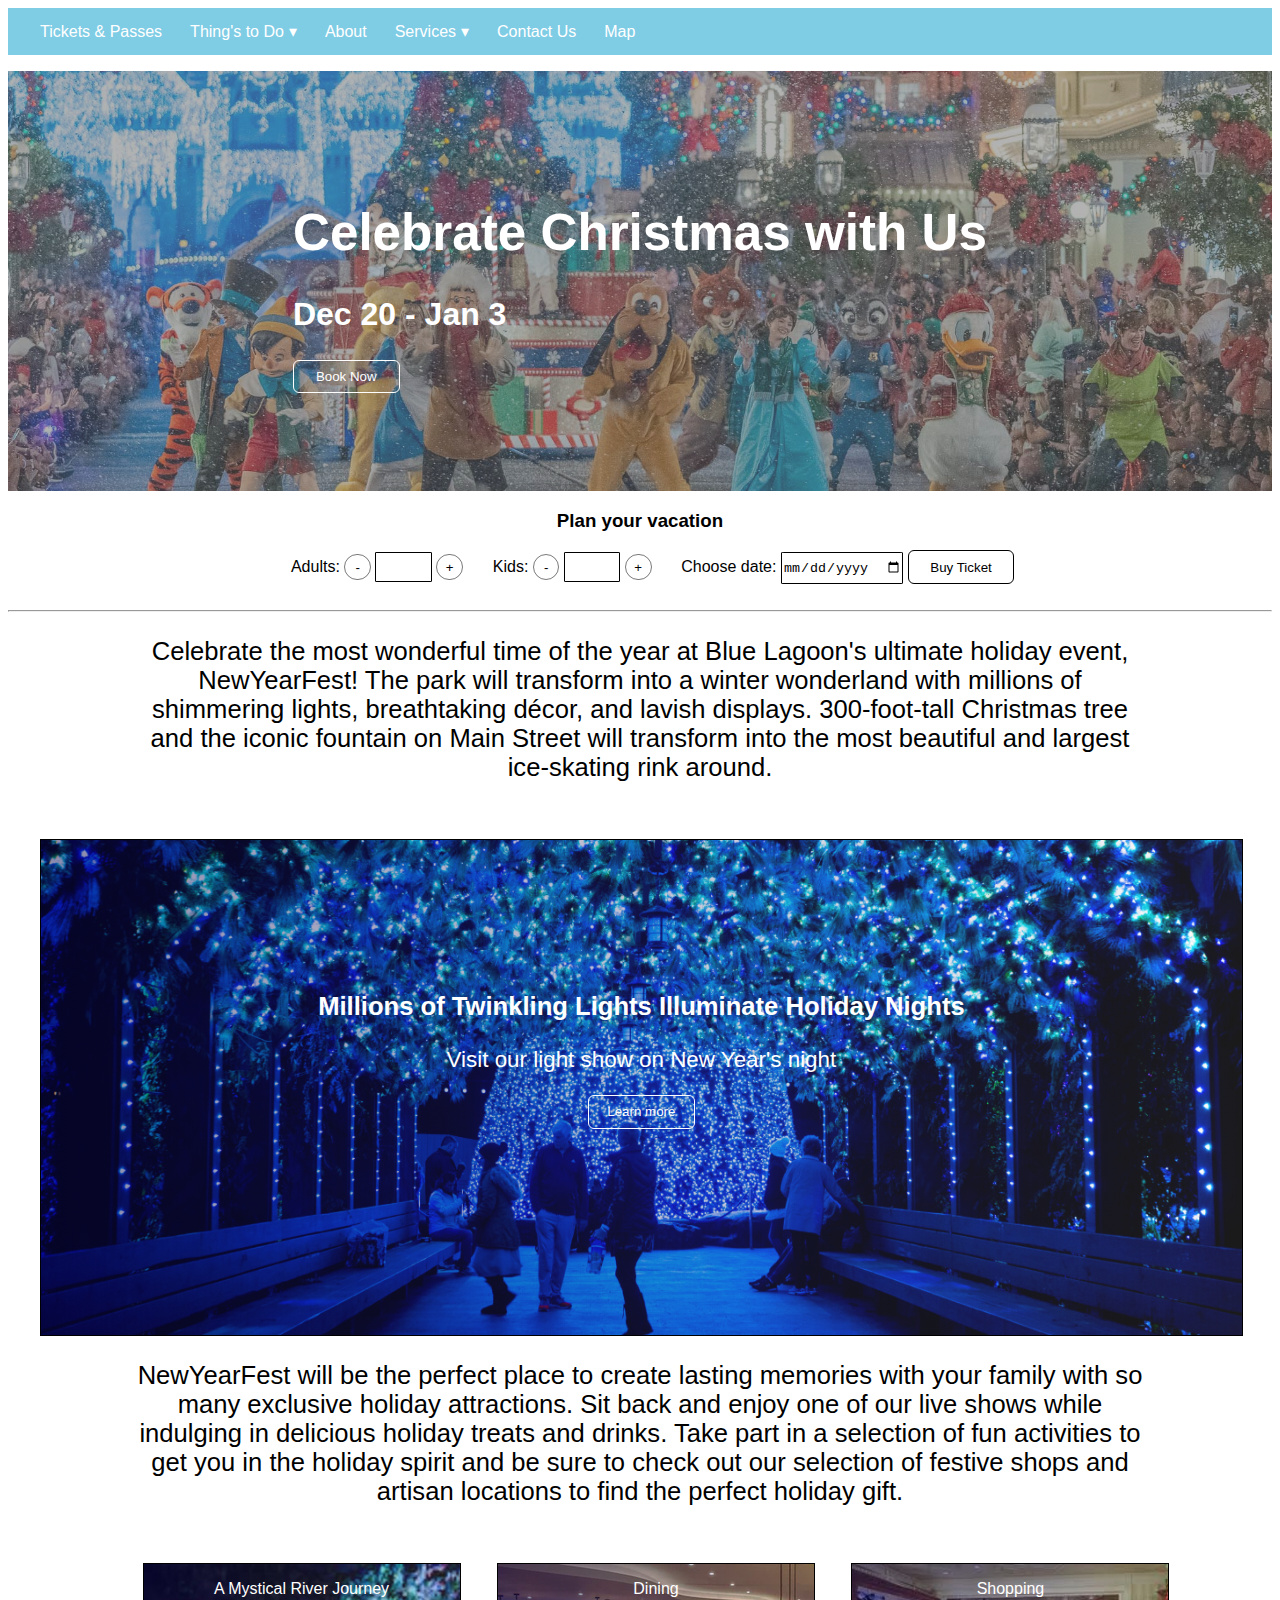
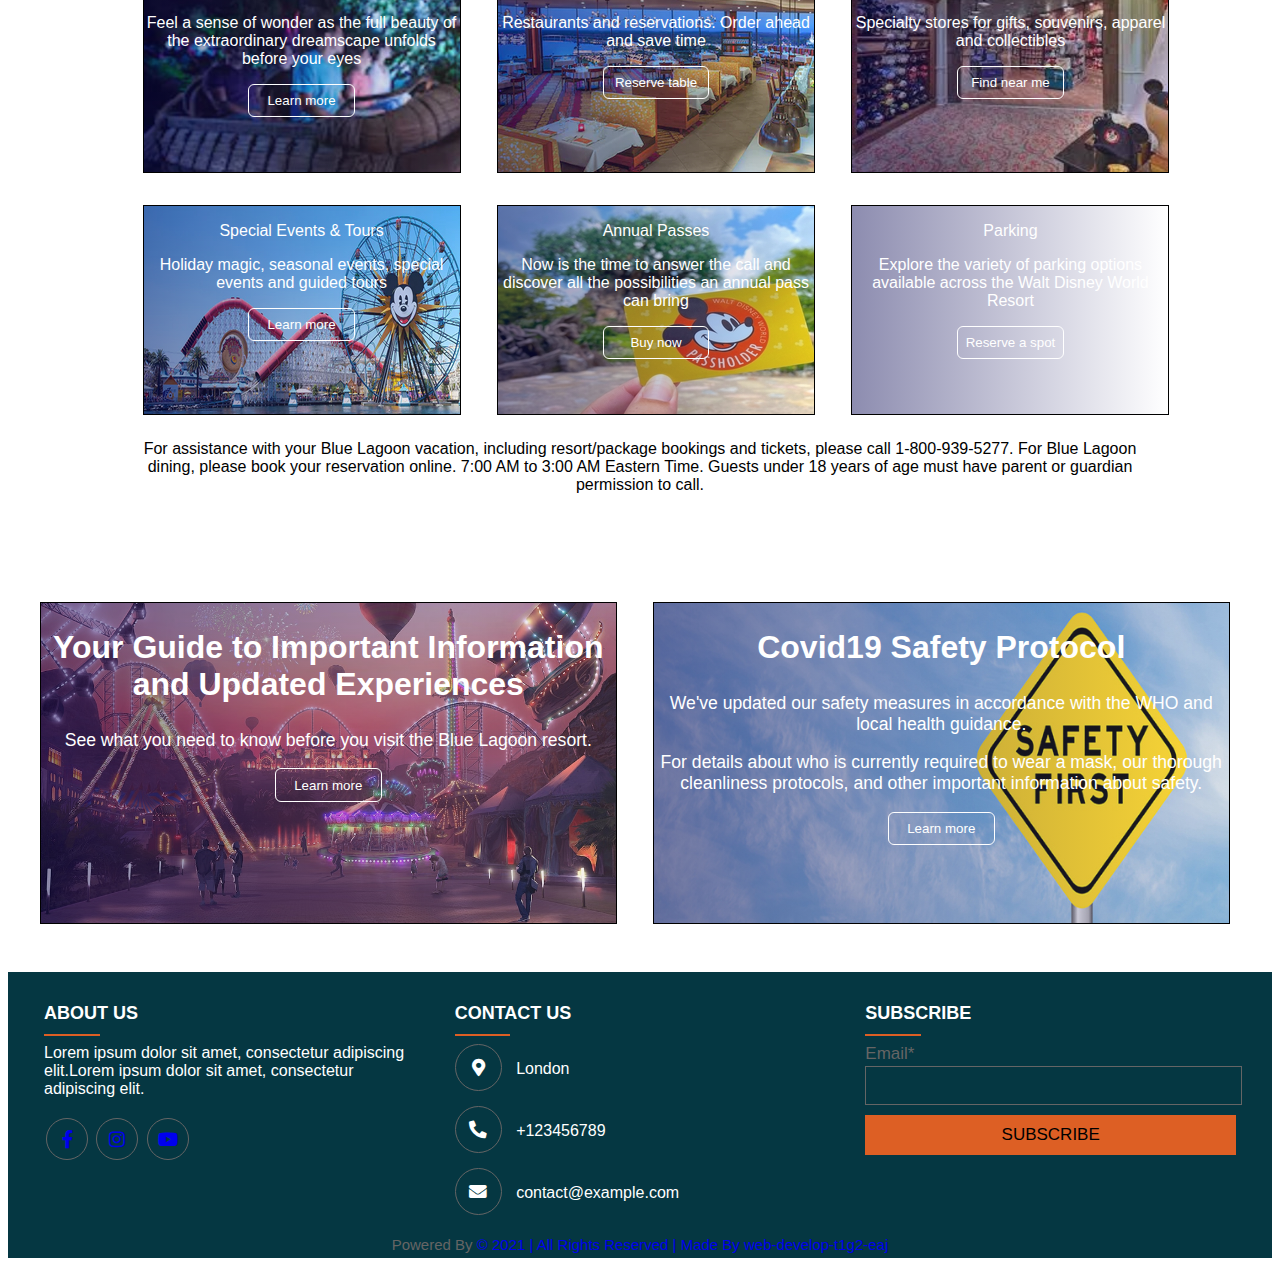
==== commit 37e56ae7: "menu" ====
--- a/Current/index.html
+++ b/Current/index.html
@@ -33,7 +33,7 @@
     <li><a href='http://'>Tickets & Passes</a></li>
     <li><a class='dropdown-arrow' href='http://'>Thing's to Do</a>
       <ul class='sub-menus'>
-        <li><a href='http://'>Sub Menu 1</a></li>
+        <li><a href="blueLagoon.html">Blue Lagoon</a></li>
         <li><a href='http://'>Sub Menu 2</a></li>
         <li><a href='http://'>Sub Menu 3</a></li>
         <li><a href='http://'>Sub Menu 4</a></li>
--- a/Current/styles/style.css
+++ b/Current/styles/style.css
@@ -7,7 +7,7 @@
     font-size: 2em;
 }
  
-
+/* Navigation menu settings starts under this line---------------------------------------------------------- */
 #menu {
 	background: rgba(0, 153, 204, 0.5);
 	color: #FFF;
@@ -104,7 +104,11 @@
 	color: #444444;
 }
 
-/* responsive settings -----------------------------------------------------------------------*/
+/* end of navigation menu settings block ----------------------------------------------------------------------------- */
+
+
+
+/* responsive website settings. Contains style settings for differen devices --------------------------------------------*/
 @media screen and (max-width: 800px){
 
 	/* responsive menu */
@@ -188,14 +192,20 @@
 
 }
 
-/* end of responsive settings */
+/* end of responsive website settings */
 /* ----------------------------------------------------------------------------------------------- */
+
+
+
+/* code under this line related to first main div block --------------------------------------------- */
+/* First div block after menu.
+   Margin settings */
 div #christmas-image {
     margin: 1em;
       
 }
 
-/* main image div block*/
+/* main div block*/
 #christmas-image{
     position:relative;
     margin: 0;
@@ -207,7 +217,7 @@
  
 #test {
     position:absolute;
- 
+
     z-index: 1;
     color: white;
     font-family: sans-serif;
@@ -220,7 +230,65 @@
     opacity: 0.5;
     height: 420px;
     object-fit: cover;
+
+}
+
+/* end of first main div block -----------------------------------------------*/
+
+
+/* code under this line used to style "buy ticket online form" */
+
+.buy-ticket-class {
+
+    text-align: center;
+    margin-bottom: 2%;
+}
+
+.buy-ticket-class label {
+    margin-left: 2%;
+}
+ 
+
+.plus-minus-button   {
+    background-color: Transparent; 
+    width: 2em;
+    height: 2em;
+    border: rgba(0, 0, 0, 0.527) 1px solid;
+    color: rgb(0, 0, 0);
+    border-radius: 50%;
+    transition-duration: 0.4s;
+}
+
+ #buy-ticket {
     
+        background-color: Transparent; 
+        width: 8em;
+        height: 2.5em;
+        border: rgb(0, 0, 0) 1px solid;
+        color: rgb(0, 0, 0);
+        border-radius: 6px;
+        transition-duration: 0.4s;
+   
+ }
+
+ #buy-ticket:hover {
+    background-color: rgba(42, 211, 174, 0.521); 
+   }
+
+
+ #book-date {
+     width: auto;
+     height: 2.3em;
+     border: black 1px solid;
+     border-radius: 3%;
+ }
+
+ .select-people {
+    width: 4%;
+    height: 2em;
+    border: black 1px solid;
+    border-radius: 3%;
+
 }
 
 
@@ -236,23 +304,51 @@
 
 #book-christmas-ticket:hover {
     background-color: rgba(42, 211, 174, 0.521); 
-
+   }
+
+   /* end of booking form style settings */
+
+
+/* future event css code------------------------------------------ */
+#future_event_link {
+    z-index: 1;
+    color:#ffffff; 
+    font-size: 1.6em;
+    font-family: sans-serif;
+    
+}
+
+.future_event p {
+    font-size: 1.4em;
+    font-family: sans-serif;
+         
   }
- 
-#promo_link {
-
-	margin-top: 25%;
-	margin-bottom: 25%;
-}
-
-button:hover {
-  background-color: #4CAF50; 
-  color: white;
-}
-
-
-/* future events css block */
-/* container div for 6 div blocks */
+
+.future_event {
+     padding-top: 10%;
+    position: relative;
+    background-image: linear-gradient(to right, rgba(10, 9, 85, 0.466), rgba(255, 255, 255, 0.1) ), url("../pics/future_event.jpg");
+    background-size: 100% 100%;
+    width: 95%;
+    color: #FFF;
+    text-align: center;
+    vertical-align: middle;
+    border: 1px solid black;
+    display:inline-block;
+    height: 23em;
+    margin: 2em auto auto 2em;
+}
+/* end of future events block */
+
+/* end of future event css code ----------------------------------------- */
+
+
+/*------------------------------------------------------------------------------ 
+code under this line is for div with 6 small div blocks. 
+Contains information such as locations of parking lots, events, hotels, restaurants, etc 
+ */
+
+ /* container div for 6 div blocks */
 .promo_main_div {
 
 	width: 100%;
@@ -264,6 +360,96 @@
 
 }
 
+/* 6 div blocks for advertising */
+.promos {
+    width: calc(100% / 4);
+   border: 1px solid black;
+   vertical-align: middle;
+   display:inline-block;
+   align-items: center;
+   height: 13em;
+   margin: 2em auto auto 2em;
+   color: #FFF;
+   z-index: 1;
+   
+}
+
+/* setting background image for each of 6 blocks */
+.new_ride {
+    background-image: linear-gradient(to right, rgba(10, 9, 85, 0.466), rgba(255, 255, 255, 0.1) ), 
+    url(../pics/new_ride.jpg);
+    
+    }
+
+.dining {
+    background-image: linear-gradient(to right, rgba(10, 9, 85, 0.466), rgba(255, 255, 255, 0.1) ), 
+    url(../pics/dining.jpg);
+
+}
+
+.shopping {
+    background-image: linear-gradient(to right, rgba(10, 9, 85, 0.466), rgba(255, 255, 255, 0.1) ), 
+    url(../pics/shopping.jpg);
+
+}
+
+.special_events {
+    background-image: linear-gradient(to right, rgba(10, 9, 85, 0.466), rgba(255, 255, 255, 0.1) ), 
+    url(../pics/events.jpg);
+
+}
+
+.annual_pass {
+    background-image: linear-gradient(to right, rgba(10, 9, 85, 0.466), rgba(255, 255, 255, 0.1) ), 
+    url(../pics/annual_pass.jpg);
+
+}
+
+.parking {
+    background-image: linear-gradient(to right, rgba(10, 9, 85, 0.466), rgba(255, 255, 255, 0.1) ), 
+    url(../pics/parking.jpg);
+
+}
+
+/* settings for button */
+#promos_button {
+    background-color: Transparent; 
+    width: 8em;
+    height: 2.5em;
+    border: white 1px solid;
+    color: #FFF;
+    border-radius: 6px;
+    transition-duration: 0.4s;
+
+  }
+
+  #promos_button:hover {
+    background-color: rgba(42, 211, 174, 0.521); 
+
+  }
+
+ /* end of second div block with 6 small div blocks --------------------------------------------------------------------*/
+
+
+/* --------------------------------------------------------------------
+  Code under this line is for last two div block that contains
+  informations about covid safety protocols and general information for visitors
+*/
+
+#promo_link {
+
+	margin-top: 25%;
+	margin-bottom: 25%;
+}
+
+button:hover {
+  background-color: #4CAF50; 
+  color: white;
+}
+
+
+
+
 
 .promo_main_div_B {
 
@@ -278,7 +464,7 @@
 
 .promos_b {
     background-repeat: no-repeat;
-  background-size: 100% 100%;
+    background-size: 100% 100%;
    text-align: center;
    width: calc(100%/2.2);
    border: 1px solid black;
@@ -290,176 +476,31 @@
    /* font-size: 1.6em; */
     }   
 
-    .guide {
-            background-image: linear-gradient(to right, rgba(10, 9, 85, 0.466), rgba(255, 255, 255, 0.1) ), url("../pics/guide.jpg");
-
-    }
-    
-
-    .promos_b p {
-        font-size: 1.1em;
-        }
-    
-    .cv19 {
-        background-image: linear-gradient(to right, rgba(10, 9, 85, 0.466), rgba(255, 255, 255, 0.1) ), url("../pics/safety.jpg");
-
-    }
-    
-
-#future_event_link {
-        z-index: 1;
-        color:#ffffff; 
-        font-size: 1.6em;
-        font-family: sans-serif;
-        
- 
-   }
- 
-   .future_event p {
-        font-size: 1.4em;
-        font-family: sans-serif;
-             
-      }
-
-
-/* 6 div blocks for advertising */
-.future_event {
- 	/* width: 24%; */
-    padding-top: 10%;
-    position: relative;
-    background-image: linear-gradient(to right, rgba(10, 9, 85, 0.466), rgba(255, 255, 255, 0.1) ), url("../pics/future_event.jpg");
-	background-size: 100% 100%;
-    width: 95%;
-    color: #FFF;
-    text-align: center;
-    vertical-align: middle;
-	border: 1px solid black;
-  	display:inline-block;
- 	height: 23em;
-	margin: 2em auto auto 2em;}
-/* end of future events block */
- 
-
-/* 6 div blocks for advertising */
-.promos {
- 	width: calc(100% / 4);
-	border: 1px solid black;
-    vertical-align: middle;
-	display:inline-block;
-	align-items: center;
-	height: 13em;
-	margin: 2em auto auto 2em;
-    color: #FFF;
-    z-index: 1;
-    /* font-size: 0.9em; */
-}
- 
-    .new_ride {
-        background-image: linear-gradient(to right, rgba(10, 9, 85, 0.466), rgba(255, 255, 255, 0.1) ), url(../pics/new_ride.jpg);
-        /* color: #FFF;
-        z-index: 1;
-        font-size: 0.9em; */
-      }
-
-      
-       
-       .dining {
-        background-image: linear-gradient(to right, rgba(10, 9, 85, 0.466), rgba(255, 255, 255, 0.1) ), url(../pics/dining.jpg);
-        /* color: #FFF;
-        z-index: 1;
-        font-size: 0.9em; */
-      }
-
-      .shopping {
-        background-image: linear-gradient(to right, rgba(10, 9, 85, 0.466), rgba(255, 255, 255, 0.1) ), url(../pics/shopping.jpg);
-        /* color: #FFF;
-        z-index: 1;
-        font-size: 0.9em; */
-      }
-
-      .special_events {
-        background-image: linear-gradient(to right, rgba(10, 9, 85, 0.466), rgba(255, 255, 255, 0.1) ), url(../pics/events.jpg);
-        /* color: #FFF;
-        z-index: 1;
-        font-size: 0.9em; */
-      }
-
-      .annual_pass {
-        background-image: linear-gradient(to right, rgba(10, 9, 85, 0.466), rgba(255, 255, 255, 0.1) ), url(../pics/annual_pass.jpg);
-        /* color: #FFF;
-        z-index: 1;
-        font-size: 0.9em; */
-      }
-
-      .parking {
-        background-image: linear-gradient(to right, rgba(10, 9, 85, 0.466), rgba(255, 255, 255, 0.1) ), url(../pics/parking.jpg);
-        
-      }
-
-      
-
- 
-     #promos_button {
-        background-color: Transparent; 
-        width: 8em;
-        height: 2.5em;
-        border: white 1px solid;
-        color: #FFF;
-        border-radius: 6px;
-        transition-duration: 0.4s;
-  
-      }
-
-      #promos_button:hover {
-        background-color: rgba(42, 211, 174, 0.521); 
- 
-      }
-
-
- 
-/* 
-	E-mail signup form
-	form {
- 		font-family: sans-serif;
-	  }
-	  
-	  .container {
-		padding: 10px;
-	  }
-	  
-	  input[type=text], input[type=submit] {
-		width: 100%;
-		padding:9px;
-		margin: 8px 0;
-		display: inline-block;
-		border: 1px solid #ccc;
-		box-sizing: border-box;
-	  }
-	  
-	  input[type=checkbox] {
-		margin-top: 10px;
-	  }
-	  
-	  input[type=submit] {
-		background-color: #12868f;
-		color: white;
-		border: none;
-	  }
-	  
-	  
-	  input[type=submit]:hover {
-		opacity: 0.8;
-	  } */
-
- 	    
-
-
-	  /* footer */
-
-	   
-
- 
-
+.guide {
+    background-image: linear-gradient(to right, rgba(10, 9, 85, 0.466), rgba(255, 255, 255, 0.1) ), 
+    url("../pics/guide.jpg");
+
+    }
+
+.promos_b p {
+    font-size: 1.1em;
+    }
+
+.cv19 {
+    background-image: linear-gradient(to right, rgba(10, 9, 85, 0.466), rgba(255, 255, 255, 0.1) ),
+        url("../pics/safety.jpg");
+
+    }
+
+
+
+/* end of general and covid info div block css settings*/
+
+
+
+
+/* --------------------------------------------------------
+footer settings under this line */
 footer{
 	padding:0; 
 	margin:0;
@@ -604,8 +645,7 @@
 .footer-bottom center{
     padding: 5px;
     font-size: 0.9375rem;
-    /* background: #151515; */
-}
+ }
 
 .footer-bottom center span{
     color: #656565;
@@ -619,9 +659,7 @@
     text-decoration: underline;
 }
 
- 
-
-	  /* end of footer */
+/* end of footer css code --------------------------------------------------------------------------*/
 
 
 
@@ -799,3 +837,105 @@
     margin: 0 auto;
     justify-content: center;
 }  */
+
+/*Blue Lagooon Main Attraction CSS*/
+
+#menu{grid-area: nav;}
+#blueLagoon{grid-area: headerbl;}
+.featureOne{grid-area: one;}
+.featuerTwo{grid-area: two;}
+#blInformation{grid-area: info;}
+footer{grid-area:footer;}
+
+.grid-container-bl{
+    display: grid;
+    grid-template-columns: auto auto;
+    grid-template-areas: 
+        'nav nav'
+        'headerbl headerbl'
+        'one two'
+        'info info'
+        'footer footer';
+    background-color: white;
+}
+
+#blueLagoon{
+    border: 1px solid white;
+    background: rgb(108,186,238);
+    text-align: center;
+/*    width:100%;*/
+    height: 600px;
+    padding:10px;
+}
+
+#blueLagoon #blHeading{
+    margin-top: 30px;
+    height: 150px;
+}
+
+#blueLagoon h1{
+    font-family: Arial, Helvetica, sans-serif;
+    font-style: normal;
+    font-variant: normal;
+    color:white;
+    animation-name: zooming;
+    animation-duration: 3s;
+    font-weight: bold; 
+    font-size: 2.5em;
+}
+
+@keyframes zooming{
+  0%   {font-weight: normal; font-size: 1em;}
+  25%  {font-weight: normal; font-size: 1.5em;}
+  50%  {font-weight: bold; font-size: 2em;}
+  100% {font-weight: bold; font-size: 2.5em;}
+}
+
+.blScenery{
+    padding:20px;
+    background:rgba(204,227,242,0.2);
+    border:2px solid lightgray;
+    margin:2px;
+    width:auto;
+    bottom:100px;
+    border-style:dotted;
+}
+
+.blScenery .blSceneryPic{
+    text-align: center;
+}
+
+/* .blScenery .blSceneryText{
+    
+} */
+
+.blScenery .blSceneryText h3{
+    font-family: Arial, Helvetica, sans-serif;
+    font-style: normal;
+    font-variant: normal;
+    font-weight: bold;
+    font-size: 15px;
+    color: rgb(5, 61, 98);
+    background: rgba(204,227,242,0.5);
+}
+
+#blInformation{
+    padding:20px;
+    background:rgba(204,227,242,0.7);
+    border:2px solid lightgray;
+/*    width:100%;*/
+    height:300px;
+    margin:2px;
+    border-style:dotted;
+}
+
+#blInformation h2{
+    font-family: Arial, Helvetica, sans-serif;
+    font-style: normal;
+    font-variant: normal;
+    font-weight: bold;
+    font-size: 2em;
+    color:rgb(5,61,98);
+}
+
+/*End of Blue Lagooon Main Attraction CSS*/
